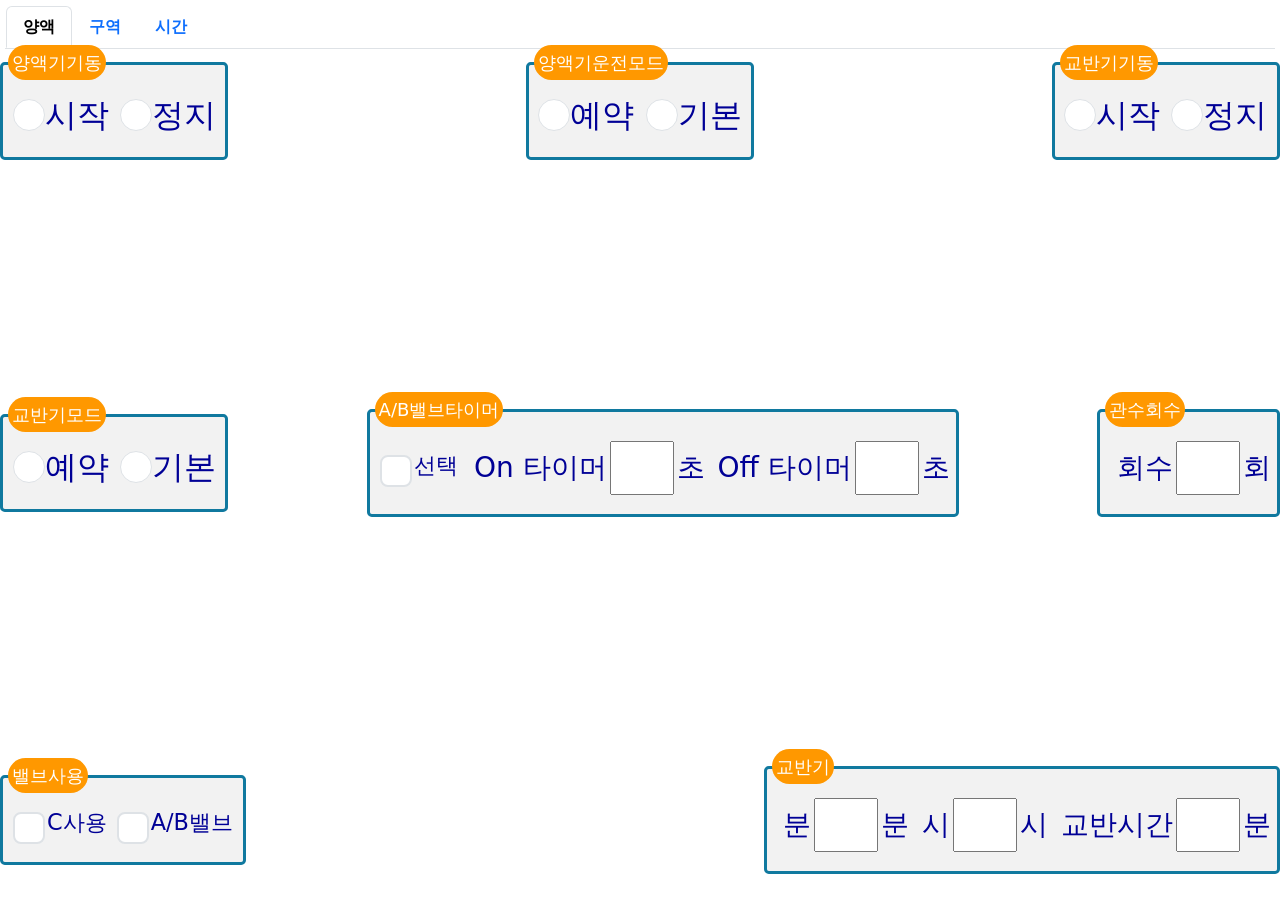
==== testmerge.html @ a83ac171 "Initial commit - SmartFarm UI project" ====
<!DOCTYPE html>
<html data-bs-theme="light" lang="ko" style="height:90vh;font-size:1rem;">

<head>
    <meta charset="utf-8">
    <meta name="viewport" content="width=device-width, initial-scale=1.0, shrink-to-fit=no">
    <title>PTY3 - Auto Generated</title>
    <link rel="stylesheet" href="assets/bootstrap/css/bootstrap.min.css">
    <link rel="stylesheet" href="assets/css/bss-overrides.css">
    <link rel="stylesheet" href="assets/css/MainPannel.css">
    <link rel="stylesheet" href="assets/css/styles.css">
    <link rel="stylesheet" href="assets/css/merged-layout.css">
</head>

<body class="w-100">
    <div style="width:100%;height:auto;">
        <div style="width:100%;height:auto;">
            <ul class="nav nav-tabs d-flex flex-row" role="tablist"
                style="margin:5px;padding:1px;width:auto;height:auto;">
        <li class="nav-item" role="presentation"><a class="nav-link active" role="tab" data-bs-toggle="tab" href="#tab-1" style="font-size:16px;font-weight:bold;">양액</a></li>
        <li class="nav-item" role="presentation"><a class="nav-link " role="tab" data-bs-toggle="tab" href="#tab-2" style="font-size:16px;font-weight:bold;">구역</a></li>
        <li class="nav-item" role="presentation"><a class="nav-link " role="tab" data-bs-toggle="tab" href="#tab-3" style="font-size:16px;font-weight:bold;">시간</a></li>
            </ul>
            <div class="tab-content" style="width:100%;height:auto;">
            <div class="tab-pane active" role="tabpanel" id="tab-1" style="width:100%;height:auto;">
                <div class="container d-flex flex-column justify-content-between flex-wrap" style="padding:0px;border-style:none;padding-top:0.5rem;margin:0.3rem;">
                <div class="d-flex flex-row justify-content-between align-items-center flex-wrap" style="width:100%;">
                    <div class="d-xxl-flex justify-content-between flex-wrap tagBoxDisplay" style="max-width:15rem;"><div class="form-check" style="color:rgb(0,0,150);font-size:2rem;position:relative;display:inline-flex;width:auto;"><input class="form-check-input" type="radio" id="DO0T" name="DO0G" value="start" onclick="DoActionClick(this)"><label class="form-check-label" for="DO0T">시작</label></div><div class="form-check" style="color:rgb(0,0,150);font-size:2rem;position:relative;display:inline-flex;margin-left:0.7rem;width:auto;"><input class="form-check-input" type="radio" id="DO0F" name="DO0G" value="stop" onclick="DoActionClick(this)"><label class="form-check-label" for="DO0F">정지</label></div><span class="ribbon">양액기기동</span></div>
                    <div class="d-xxl-flex justify-content-between flex-wrap tagBoxDisplay" style="max-width:15rem;"><div class="form-check" style="color:rgb(0,0,150);font-size:2rem;position:relative;display:inline-flex;width:auto;"><input class="form-check-input" type="radio" id="DO1T" name="DO1G" value="schedule" onclick="DoActionClick(this)"><label class="form-check-label" for="DO1T">예약</label></div><div class="form-check" style="color:rgb(0,0,150);font-size:2rem;position:relative;display:inline-flex;margin-left:0.7rem;width:auto;"><input class="form-check-input" type="radio" id="DO1F" name="DO1G" value="manual" onclick="DoActionClick(this)"><label class="form-check-label" for="DO1F">기본</label></div><span class="ribbon">양액기운전모드</span></div>
                    <div class="d-xxl-flex justify-content-between flex-wrap tagBoxDisplay" style="max-width:15rem;"><div class="form-check" style="color:rgb(0,0,150);font-size:2rem;position:relative;display:inline-flex;width:auto;"><input class="form-check-input" type="radio" id="DO16T" name="DO16G" value="start" onclick="DoActionClick(this)"><label class="form-check-label" for="DO16T">시작</label></div><div class="form-check" style="color:rgb(0,0,150);font-size:2rem;position:relative;display:inline-flex;margin-left:0.7rem;width:auto;"><input class="form-check-input" type="radio" id="DO16F" name="DO16G" value="stop" onclick="DoActionClick(this)"><label class="form-check-label" for="DO16F">정지</label></div><span class="ribbon">교반기기동</span></div>
                </div>
                <div class="d-flex flex-row justify-content-between align-items-center flex-wrap" style="width:100%;">
                    <div class="d-xxl-flex justify-content-between flex-wrap tagBoxDisplay" style="max-width:15rem;"><div class="form-check" style="color:rgb(0,0,150);font-size:2rem;position:relative;display:inline-flex;width:auto;"><input class="form-check-input" type="radio" id="DO17T" name="DO17G" value="schedule" onclick="DoActionClick(this)"><label class="form-check-label" for="DO17T">예약</label></div><div class="form-check" style="color:rgb(0,0,150);font-size:2rem;position:relative;display:inline-flex;margin-left:0.7rem;width:auto;"><input class="form-check-input" type="radio" id="DO17F" name="DO17G" value="manual" onclick="DoActionClick(this)"><label class="form-check-label" for="DO17F">기본</label></div><span class="ribbon">교반기모드</span></div>
                    <div class="d-flex align-items-center flex-wrap tagBoxDisplay" style="width:auto;padding-left:10px;padding-right:0px;"><div class="form-check" style="color:rgb(0,0,150);font-size:2rem;position:relative;display:inline-flex;width:auto;margin-right:0.5rem;"><input class="form-check-input" type="checkbox" id="P90B1" style="font-weight:bold;border-width:2px;border-style:solid;"><label class="form-check-label" for="P90B1" style="font-size:1.4rem;margin:2px;">선택</label></div><div class="d-inline-flex align-items-center" style="margin:0.2rem;"><small style="margin:0.2rem;">On 타이머</small><input type="number" inputmode="decimal" id="P0" style="width:4.5rem;"><small style="margin:3px;">초</small></div><div class="d-inline-flex align-items-center" style="margin:0.2rem;"><small style="margin:0.2rem;"> Off 타이머</small><input type="number" inputmode="decimal" id="P1" style="width:4.5rem;"><small style="margin:3px;">초</small></div><span class="ribbon">A/B밸브타이머</span></div>
                    <div class="d-flex align-items-center flex-wrap tagBoxDisplay" style="width:auto;padding-left:10px;padding-right:0px;"><div class="d-inline-flex align-items-center" style="margin:0.2rem;"><small style="margin:0.2rem;">회수</small><input type="number" inputmode="decimal" id="P56" style="width:4.5rem;"><small style="margin:3px;">회</small></div><span class="ribbon">관수회수</span></div>
                </div>
                <div class="d-flex flex-row justify-content-between align-items-center flex-wrap" style="width:100%;">
                    <div class="d-flex align-items-center flex-wrap tagBoxDisplay" style="width:auto;padding-left:10px;padding-right:0px;"><div class="form-check" style="color:rgb(0,0,150);font-size:2rem;position:relative;display:inline-flex;width:auto;margin-right:0.5rem;"><input class="form-check-input" type="checkbox" id="P91B1" style="font-weight:bold;border-width:2px;border-style:solid;"><label class="form-check-label" for="P91B1" style="font-size:1.4rem;margin:2px;">C사용</label></div><div class="form-check" style="color:rgb(0,0,150);font-size:2rem;position:relative;display:inline-flex;width:auto;margin-right:0.5rem;"><input class="form-check-input" type="checkbox" id="P113B4" style="font-weight:bold;border-width:2px;border-style:solid;"><label class="form-check-label" for="P113B4" style="font-size:1.4rem;margin:2px;">A/B밸브</label></div><span class="ribbon">밸브사용</span></div>
                    <div class="d-flex align-items-center flex-wrap tagBoxDisplay" style="width:auto;padding-left:10px;padding-right:0px;"><div class="d-inline-flex align-items-center" style="margin:0.2rem;"><small style="margin:0.2rem;">분</small><input type="number" inputmode="decimal" id="P37" style="width:4.5rem;"><small style="margin:3px;">분</small></div><div class="d-inline-flex align-items-center" style="margin:0.2rem;"><small style="margin:0.2rem;">시</small><input type="number" inputmode="decimal" id="P38" style="width:4.5rem;"><small style="margin:3px;">시</small></div><div class="d-inline-flex align-items-center" style="margin:0.2rem;"><small style="margin:0.2rem;">교반시간</small><input type="number" inputmode="decimal" id="P39" style="width:4.5rem;"><small style="margin:3px;">분</small></div><span class="ribbon">교반기</span></div>
                </div>
                </div>
            </div>
            <div class="tab-pane " role="tabpanel" id="tab-2" style="width:100%;height:auto;">
                <div class="container d-flex flex-column justify-content-between flex-wrap" style="padding:0px;border-style:none;padding-top:0.5rem;margin:0.3rem;">
                <div class="d-flex flex-row justify-content-between align-items-center flex-wrap" style="width:100%;">
                    <div class="d-flex align-items-center flex-wrap tagBoxDisplay" style="width:auto;padding-left:10px;padding-right:0px;"><div class="form-check" style="color:rgb(0,0,150);font-size:2rem;position:relative;display:inline-flex;width:auto;margin-right:0.5rem;"><input class="form-check-input" type="checkbox" id="P95B1" style="font-weight:bold;border-width:2px;border-style:solid;"><label class="form-check-label" for="P95B1" style="font-size:1.4rem;margin:2px;">선택</label></div><div class="d-inline-flex align-items-center" style="margin:0.2rem;"><small style="margin:0.2rem;">pH</small><input type="number" inputmode="decimal" id="P2" style="width:4.5rem;"></div><div class="d-inline-flex align-items-center" style="margin:0.2rem;"><small style="margin:0.2rem;">EC</small><input type="number" inputmode="decimal" id="P18" style="width:4.5rem;"><small style="margin:3px;">dS/m</small></div><div class="d-inline-flex align-items-center" style="margin:0.2rem;"><small style="margin:0.2rem;">공급시간</small><input type="number" inputmode="decimal" id="P40" style="width:4.5rem;"><small style="margin:3px;">초</small></div><span class="ribbon">1구역</span></div>
                    <div class="d-flex align-items-center flex-wrap tagBoxDisplay" style="width:auto;padding-left:10px;padding-right:0px;"><div class="form-check" style="color:rgb(0,0,150);font-size:2rem;position:relative;display:inline-flex;width:auto;margin-right:0.5rem;"><input class="form-check-input" type="checkbox" id="P95B2" style="font-weight:bold;border-width:2px;border-style:solid;"><label class="form-check-label" for="P95B2" style="font-size:1.4rem;margin:2px;">선택</label></div><div class="d-inline-flex align-items-center" style="margin:0.2rem;"><small style="margin:0.2rem;">pH</small><input type="number" inputmode="decimal" id="P3" style="width:4.5rem;"></div><div class="d-inline-flex align-items-center" style="margin:0.2rem;"><small style="margin:0.2rem;">EC</small><input type="number" inputmode="decimal" id="P19" style="width:4.5rem;"><small style="margin:3px;">dS/m</small></div><div class="d-inline-flex align-items-center" style="margin:0.2rem;"><small style="margin:0.2rem;">공급시간</small><input type="number" inputmode="decimal" id="P41" style="width:4.5rem;"><small style="margin:3px;">초</small></div><span class="ribbon">2구역</span></div>
                </div>
                <div class="d-flex flex-row justify-content-between align-items-center flex-wrap" style="width:100%;">
                    <div class="d-flex align-items-center flex-wrap tagBoxDisplay" style="width:auto;padding-left:10px;padding-right:0px;"><div class="form-check" style="color:rgb(0,0,150);font-size:2rem;position:relative;display:inline-flex;width:auto;margin-right:0.5rem;"><input class="form-check-input" type="checkbox" id="P95B3" style="font-weight:bold;border-width:2px;border-style:solid;"><label class="form-check-label" for="P95B3" style="font-size:1.4rem;margin:2px;">선택</label></div><div class="d-inline-flex align-items-center" style="margin:0.2rem;"><small style="margin:0.2rem;">pH</small><input type="number" inputmode="decimal" id="P4" style="width:4.5rem;"></div><div class="d-inline-flex align-items-center" style="margin:0.2rem;"><small style="margin:0.2rem;">EC</small><input type="number" inputmode="decimal" id="P20" style="width:4.5rem;"><small style="margin:3px;">dS/m</small></div><div class="d-inline-flex align-items-center" style="margin:0.2rem;"><small style="margin:0.2rem;">공급시간</small><input type="number" inputmode="decimal" id="P42" style="width:4.5rem;"><small style="margin:3px;">초</small></div><span class="ribbon">3구역</span></div>
                    <div class="d-flex align-items-center flex-wrap tagBoxDisplay" style="width:auto;padding-left:10px;padding-right:0px;"><div class="form-check" style="color:rgb(0,0,150);font-size:2rem;position:relative;display:inline-flex;width:auto;margin-right:0.5rem;"><input class="form-check-input" type="checkbox" id="P95B4" style="font-weight:bold;border-width:2px;border-style:solid;"><label class="form-check-label" for="P95B4" style="font-size:1.4rem;margin:2px;">선택</label></div><div class="d-inline-flex align-items-center" style="margin:0.2rem;"><small style="margin:0.2rem;">pH</small><input type="number" inputmode="decimal" id="P5" style="width:4.5rem;"></div><div class="d-inline-flex align-items-center" style="margin:0.2rem;"><small style="margin:0.2rem;">EC</small><input type="number" inputmode="decimal" id="P21" style="width:4.5rem;"><small style="margin:3px;">dS/m</small></div><div class="d-inline-flex align-items-center" style="margin:0.2rem;"><small style="margin:0.2rem;">공급시간</small><input type="number" inputmode="decimal" id="P43" style="width:4.5rem;"><small style="margin:3px;">초</small></div><span class="ribbon">4구역</span></div>
                </div>
                <div class="d-flex flex-row justify-content-between align-items-center flex-wrap" style="width:100%;">
                    <div class="d-flex align-items-center flex-wrap tagBoxDisplay" style="width:auto;padding-left:10px;padding-right:0px;"><div class="form-check" style="color:rgb(0,0,150);font-size:2rem;position:relative;display:inline-flex;width:auto;margin-right:0.5rem;"><input class="form-check-input" type="checkbox" id="P95B5" style="font-weight:bold;border-width:2px;border-style:solid;"><label class="form-check-label" for="P95B5" style="font-size:1.4rem;margin:2px;">선택</label></div><div class="d-inline-flex align-items-center" style="margin:0.2rem;"><small style="margin:0.2rem;">pH</small><input type="number" inputmode="decimal" id="P6" style="width:4.5rem;"></div><div class="d-inline-flex align-items-center" style="margin:0.2rem;"><small style="margin:0.2rem;">EC</small><input type="number" inputmode="decimal" id="P22" style="width:4.5rem;"><small style="margin:3px;">dS/m</small></div><div class="d-inline-flex align-items-center" style="margin:0.2rem;"><small style="margin:0.2rem;">공급시간</small><input type="number" inputmode="decimal" id="P44" style="width:4.5rem;"><small style="margin:3px;">초</small></div><span class="ribbon">5구역</span></div>
                </div>
                </div>
            </div>
            <div class="tab-pane " role="tabpanel" id="tab-3" style="width:100%;height:auto;">
                <div class="container d-flex flex-column justify-content-between flex-wrap" style="padding:0px;border-style:none;padding-top:0.5rem;margin:0.3rem;">
                <div class="d-flex flex-row justify-content-between align-items-center flex-wrap" style="width:100%;">
                    <div class="d-flex align-items-center flex-wrap tagBoxDisplay" style="width:auto;padding-left:10px;padding-right:0px;"><div class="form-check" style="color:rgb(0,0,150);font-size:2rem;position:relative;display:inline-flex;width:auto;margin-right:0.5rem;"><input class="form-check-input" type="checkbox" id="P96B1" style="font-weight:bold;border-width:2px;border-style:solid;"><label class="form-check-label" for="P96B1" style="font-size:1.4rem;margin:2px;">선택</label></div><div class="d-inline-flex align-items-center" style="margin:0.2rem;"><small style="margin:0.2rem;">분</small><input type="number" inputmode="decimal" id="P57" style="width:4.5rem;"><small style="margin:3px;">분</small></div><div class="d-inline-flex align-items-center" style="margin:0.2rem;"><small style="margin:0.2rem;">시</small><input type="number" inputmode="decimal" id="P58" style="width:4.5rem;"><small style="margin:3px;">시</small></div><span class="ribbon">시간대1</span></div>
                    <div class="d-flex align-items-center flex-wrap tagBoxDisplay" style="width:auto;padding-left:10px;padding-right:0px;"><div class="form-check" style="color:rgb(0,0,150);font-size:2rem;position:relative;display:inline-flex;width:auto;margin-right:0.5rem;"><input class="form-check-input" type="checkbox" id="P96B2" style="font-weight:bold;border-width:2px;border-style:solid;"><label class="form-check-label" for="P96B2" style="font-size:1.4rem;margin:2px;">선택</label></div><div class="d-inline-flex align-items-center" style="margin:0.2rem;"><small style="margin:0.2rem;">분</small><input type="number" inputmode="decimal" id="P59" style="width:4.5rem;"><small style="margin:3px;">분</small></div><div class="d-inline-flex align-items-center" style="margin:0.2rem;"><small style="margin:0.2rem;">시</small><input type="number" inputmode="decimal" id="P60" style="width:4.5rem;"><small style="margin:3px;">시</small></div><span class="ribbon">시간대2</span></div>
                    <div class="d-flex align-items-center flex-wrap tagBoxDisplay" style="width:auto;padding-left:10px;padding-right:0px;"><div class="form-check" style="color:rgb(0,0,150);font-size:2rem;position:relative;display:inline-flex;width:auto;margin-right:0.5rem;"><input class="form-check-input" type="checkbox" id="P96B3" style="font-weight:bold;border-width:2px;border-style:solid;"><label class="form-check-label" for="P96B3" style="font-size:1.4rem;margin:2px;">선택</label></div><div class="d-inline-flex align-items-center" style="margin:0.2rem;"><small style="margin:0.2rem;">분</small><input type="number" inputmode="decimal" id="P61" style="width:4.5rem;"><small style="margin:3px;">분</small></div><div class="d-inline-flex align-items-center" style="margin:0.2rem;"><small style="margin:0.2rem;">시</small><input type="number" inputmode="decimal" id="P62" style="width:4.5rem;"><small style="margin:3px;">시</small></div><span class="ribbon">시간대3</span></div>
                    <div class="d-flex align-items-center flex-wrap tagBoxDisplay" style="width:auto;padding-left:10px;padding-right:0px;"><div class="form-check" style="color:rgb(0,0,150);font-size:2rem;position:relative;display:inline-flex;width:auto;margin-right:0.5rem;"><input class="form-check-input" type="checkbox" id="P96B4" style="font-weight:bold;border-width:2px;border-style:solid;"><label class="form-check-label" for="P96B4" style="font-size:1.4rem;margin:2px;">선택</label></div><div class="d-inline-flex align-items-center" style="margin:0.2rem;"><small style="margin:0.2rem;">분</small><input type="number" inputmode="decimal" id="P63" style="width:4.5rem;"><small style="margin:3px;">분</small></div><div class="d-inline-flex align-items-center" style="margin:0.2rem;"><small style="margin:0.2rem;">시</small><input type="number" inputmode="decimal" id="P64" style="width:4.5rem;"><small style="margin:3px;">시</small></div><span class="ribbon">시간대4</span></div>
                </div>
                <div class="d-flex flex-row justify-content-between align-items-center flex-wrap" style="width:100%;">
                    <div class="d-flex align-items-center flex-wrap tagBoxDisplay" style="width:auto;padding-left:10px;padding-right:0px;"><div class="form-check" style="color:rgb(0,0,150);font-size:2rem;position:relative;display:inline-flex;width:auto;margin-right:0.5rem;"><input class="form-check-input" type="checkbox" id="P96B5" style="font-weight:bold;border-width:2px;border-style:solid;"><label class="form-check-label" for="P96B5" style="font-size:1.4rem;margin:2px;">선택</label></div><div class="d-inline-flex align-items-center" style="margin:0.2rem;"><small style="margin:0.2rem;">분</small><input type="number" inputmode="decimal" id="P65" style="width:4.5rem;"><small style="margin:3px;">분</small></div><div class="d-inline-flex align-items-center" style="margin:0.2rem;"><small style="margin:0.2rem;">시</small><input type="number" inputmode="decimal" id="P66" style="width:4.5rem;"><small style="margin:3px;">시</small></div><span class="ribbon">시간대5</span></div>
                    <div class="d-flex align-items-center flex-wrap tagBoxDisplay" style="width:auto;padding-left:10px;padding-right:0px;"><div class="form-check" style="color:rgb(0,0,150);font-size:2rem;position:relative;display:inline-flex;width:auto;margin-right:0.5rem;"><input class="form-check-input" type="checkbox" id="P96B6" style="font-weight:bold;border-width:2px;border-style:solid;"><label class="form-check-label" for="P96B6" style="font-size:1.4rem;margin:2px;">선택</label></div><div class="d-inline-flex align-items-center" style="margin:0.2rem;"><small style="margin:0.2rem;">분</small><input type="number" inputmode="decimal" id="P67" style="width:4.5rem;"><small style="margin:3px;">분</small></div><div class="d-inline-flex align-items-center" style="margin:0.2rem;"><small style="margin:0.2rem;">시</small><input type="number" inputmode="decimal" id="P68" style="width:4.5rem;"><small style="margin:3px;">시</small></div><span class="ribbon">시간대6</span></div>
                    <div class="d-flex align-items-center flex-wrap tagBoxDisplay" style="width:auto;padding-left:10px;padding-right:0px;"><div class="form-check" style="color:rgb(0,0,150);font-size:2rem;position:relative;display:inline-flex;width:auto;margin-right:0.5rem;"><input class="form-check-input" type="checkbox" id="P96B7" style="font-weight:bold;border-width:2px;border-style:solid;"><label class="form-check-label" for="P96B7" style="font-size:1.4rem;margin:2px;">선택</label></div><div class="d-inline-flex align-items-center" style="margin:0.2rem;"><small style="margin:0.2rem;">분</small><input type="number" inputmode="decimal" id="P69" style="width:4.5rem;"><small style="margin:3px;">분</small></div><div class="d-inline-flex align-items-center" style="margin:0.2rem;"><small style="margin:0.2rem;">시</small><input type="number" inputmode="decimal" id="P70" style="width:4.5rem;"><small style="margin:3px;">시</small></div><span class="ribbon">시간대7</span></div>
                    <div class="d-flex align-items-center flex-wrap tagBoxDisplay" style="width:auto;padding-left:10px;padding-right:0px;"><div class="form-check" style="color:rgb(0,0,150);font-size:2rem;position:relative;display:inline-flex;width:auto;margin-right:0.5rem;"><input class="form-check-input" type="checkbox" id="P96B8" style="font-weight:bold;border-width:2px;border-style:solid;"><label class="form-check-label" for="P96B8" style="font-size:1.4rem;margin:2px;">선택</label></div><div class="d-inline-flex align-items-center" style="margin:0.2rem;"><small style="margin:0.2rem;">분</small><input type="number" inputmode="decimal" id="P71" style="width:4.5rem;"><small style="margin:3px;">분</small></div><div class="d-inline-flex align-items-center" style="margin:0.2rem;"><small style="margin:0.2rem;">시</small><input type="number" inputmode="decimal" id="P72" style="width:4.5rem;"><small style="margin:3px;">시</small></div><span class="ribbon">시간대8</span></div>
                </div>
                <div class="d-flex flex-row justify-content-between align-items-center flex-wrap" style="width:100%;">
                    <div class="d-flex align-items-center flex-wrap tagBoxDisplay" style="width:auto;padding-left:10px;padding-right:0px;"><div class="form-check" style="color:rgb(0,0,150);font-size:2rem;position:relative;display:inline-flex;width:auto;margin-right:0.5rem;"><input class="form-check-input" type="checkbox" id="P96B9" style="font-weight:bold;border-width:2px;border-style:solid;"><label class="form-check-label" for="P96B9" style="font-size:1.4rem;margin:2px;">선택</label></div><div class="d-inline-flex align-items-center" style="margin:0.2rem;"><small style="margin:0.2rem;">분</small><input type="number" inputmode="decimal" id="P73" style="width:4.5rem;"><small style="margin:3px;">분</small></div><div class="d-inline-flex align-items-center" style="margin:0.2rem;"><small style="margin:0.2rem;">시</small><input type="number" inputmode="decimal" id="P74" style="width:4.5rem;"><small style="margin:3px;">시</small></div><span class="ribbon">시간대9</span></div>
                    <div class="d-flex align-items-center flex-wrap tagBoxDisplay" style="width:auto;padding-left:10px;padding-right:0px;"><div class="form-check" style="color:rgb(0,0,150);font-size:2rem;position:relative;display:inline-flex;width:auto;margin-right:0.5rem;"><input class="form-check-input" type="checkbox" id="P96B10" style="font-weight:bold;border-width:2px;border-style:solid;"><label class="form-check-label" for="P96B10" style="font-size:1.4rem;margin:2px;">선택</label></div><div class="d-inline-flex align-items-center" style="margin:0.2rem;"><small style="margin:0.2rem;">분</small><input type="number" inputmode="decimal" id="P75" style="width:4.5rem;"><small style="margin:3px;">분</small></div><div class="d-inline-flex align-items-center" style="margin:0.2rem;"><small style="margin:0.2rem;">시</small><input type="number" inputmode="decimal" id="P76" style="width:4.5rem;"><small style="margin:3px;">시</small></div><span class="ribbon">시간대10</span></div>
                    <div class="d-flex align-items-center flex-wrap tagBoxDisplay" style="width:auto;padding-left:10px;padding-right:0px;"><div class="form-check" style="color:rgb(0,0,150);font-size:2rem;position:relative;display:inline-flex;width:auto;margin-right:0.5rem;"><input class="form-check-input" type="checkbox" id="P96B11" style="font-weight:bold;border-width:2px;border-style:solid;"><label class="form-check-label" for="P96B11" style="font-size:1.4rem;margin:2px;">선택</label></div><div class="d-inline-flex align-items-center" style="margin:0.2rem;"><small style="margin:0.2rem;">분</small><input type="number" inputmode="decimal" id="P77" style="width:4.5rem;"><small style="margin:3px;">분</small></div><div class="d-inline-flex align-items-center" style="margin:0.2rem;"><small style="margin:0.2rem;">시</small><input type="number" inputmode="decimal" id="P78" style="width:4.5rem;"><small style="margin:3px;">시</small></div><span class="ribbon">시간대11</span></div>
                    <div class="d-flex align-items-center flex-wrap tagBoxDisplay" style="width:auto;padding-left:10px;padding-right:0px;"><div class="form-check" style="color:rgb(0,0,150);font-size:2rem;position:relative;display:inline-flex;width:auto;margin-right:0.5rem;"><input class="form-check-input" type="checkbox" id="P96B12" style="font-weight:bold;border-width:2px;border-style:solid;"><label class="form-check-label" for="P96B12" style="font-size:1.4rem;margin:2px;">선택</label></div><div class="d-inline-flex align-items-center" style="margin:0.2rem;"><small style="margin:0.2rem;">분</small><input type="number" inputmode="decimal" id="P79" style="width:4.5rem;"><small style="margin:3px;">분</small></div><div class="d-inline-flex align-items-center" style="margin:0.2rem;"><small style="margin:0.2rem;">시</small><input type="number" inputmode="decimal" id="P80" style="width:4.5rem;"><small style="margin:3px;">시</small></div><span class="ribbon">시간대12</span></div>
                </div>
                </div>
            </div>
            </div>
        </div>
    </div>

    <script src="assets/bootstrap/js/bootstrap.min.js"></script>
    <script src="assets/js/jquery-3.7.1.min.js"></script>
    <script src="js/merged-websocket.js"></script>
</body>
</html>
---- assets/css/bss-overrides.css ----
:root, [data-bs-theme=light] {
  --bs-secondary: #4d81b0;
  --bs-secondary-rgb: 77,129,176;
  --bs-secondary-text-emphasis: #1F3446;
  --bs-secondary-bg-subtle: #DBE6EF;
  --bs-secondary-border-subtle: #B8CDDF;
}

.btn-secondary {
  --bs-btn-color: #000000;
  --bs-btn-bg: #4d81b0;
  --bs-btn-border-color: #4d81b0;
  --bs-btn-hover-color: #000000;
  --bs-btn-hover-bg: #6894BC;
  --bs-btn-hover-border-color: #5F8EB8;
  --bs-btn-focus-shadow-rgb: 12,19,26;
  --bs-btn-active-color: #000000;
  --bs-btn-active-bg: #719AC0;
  --bs-btn-active-border-color: #5F8EB8;
  --bs-btn-disabled-color: #000000;
  --bs-btn-disabled-bg: #4d81b0;
  --bs-btn-disabled-border-color: #4d81b0;
}

.btn-outline-secondary {
  --bs-btn-color: #4d81b0;
  --bs-btn-border-color: #4d81b0;
  --bs-btn-focus-shadow-rgb: 77,129,176;
  --bs-btn-hover-color: #000000;
  --bs-btn-hover-bg: #4d81b0;
  --bs-btn-hover-border-color: #4d81b0;
  --bs-btn-active-color: #000000;
  --bs-btn-active-bg: #4d81b0;
  --bs-btn-active-border-color: #4d81b0;
  --bs-btn-disabled-color: #4d81b0;
  --bs-btn-disabled-bg: transparent;
  --bs-btn-disabled-border-color: #4d81b0;
}
---- assets/css/MainPannel.css ----
.ribbon {
  width: auto;
  font-size: 1.2rem;
  padding: 0.1em;
  position: absolute;
  left: 0.3rem;
  top: -1rem;
  text-align: center;
  border-radius: 1.7rem;
  /*transform: rotate(20deg);*/
  background-color: #ff9800;
  color: white;
  display: inline-flex;
  white-space: nowrap;
  align-content: center;
  flex-wrap: nowrap;
  justify-content: space-between;
  align-items: center;
  flex-direction: row;
}

.tagBoxDisplay {
  width: auto;
  height: auto;
  border: 0.2rem solid #10799f;
  border-radius: 0.3rem;
  padding-left: 0.3em;
  padding-bottom: 0.5em;
  padding-top: 0.8em;
  padding-right: 0.3em;
  font-size: 2rem;
  cursor: pointer;
  background-color: #f2f2f2;
  color: #000096;
  position: relative;
  box-sizing: border-box;
}

.ribbonL {
  width: 150px;
  font-size: 18px;
  padding: 4px;
  position: absolute;
  left: 5px;
  top: -15px;
  text-align: center;
  border-radius: 25px;
  /*transform: rotate(20deg);*/
  background-color: #ff9800;
  color: white;
}
---- assets/css/styles.css ----
.displayBoundary {
  border: 2px solid #10799f;
  border-radius: 5px;
  font-size: 30px;
  cursor: pointer;
  background-color: #f2f2f2;
  color: #000096;
  position: relative;
}

.ribbon {
  /*width: 100px;*/
  font-size: 18px;
  padding: 4px;
  position: absolute;
  left: 5px;
  top: -20px;
  text-align: center;
  border-radius: 25px;
  /*transform: rotate(20deg);*/
  background-color: #ff9800;
  color: white;
}
---- assets/css/merged-layout.css ----
/* ── 세로 스크롤만, 가로 스크롤 없음 ─────────────── */
html,
body {
    height: auto !important;
    overflow-x: hidden;
    overflow-y: auto;
}

/* body.h-100 → Bootstrap !important 우선순위 대응 */
body.h-100 {
    height: auto !important;
}

/* ── 래퍼 고정 높이 해제 ────────────────────────── */
body>div,
body>div>div {
    height: auto !important;
}

/* ── 탭 콘텐츠/패널 크기 자동화 ─────────────────── */
.tab-content,
.tab-pane {
    width: 100% !important;
    height: auto !important;
    min-height: 0 !important;
}

/* ── 컨테이너: 마진 overflow 방지 + 최대 폭 제한 ── */
.tab-pane>.container {
    margin-left: 0 !important;
    margin-right: 0 !important;
    max-width: 100% !important;
    box-sizing: border-box;
    padding-left: 1rem;
    padding-right: 1rem;
    padding-bottom: 1.5rem;
}

/* ── d-xxl-flex → 모든 화면에서 flex 유지 ────────── */
.d-xxl-flex {
    display: flex !important;
}

/* ── 탭 네비게이션: 한 줄 유지 + 좌우 스크롤 표시 ─ */
.nav-tabs {
    flex-wrap: nowrap !important;
    overflow-x: auto;
    overflow-y: hidden;
    scrollbar-width: thin;
}

/* 탭 이름 잘림 방지 */
.nav-tabs .nav-link {
    white-space: nowrap;
}

/* ── number input 폭: 2자리 원칙, CO2 예외 ──────────────── */
.tab-pane input[type="number"] {
    width: 4rem !important;
}

/* CO2 설정치: 4자리 */
#P244 {
    width: 6rem !important;
}

/* CO2 편차: 3자리 */
#P245 {
    width: 5rem !important;
}

/* CO2 설정치2: 4자리 */
#P246 {
    width: 6rem !important;
}

/* CO2 편차2: 3자리 */
#P247 {
    width: 5rem !important;
}

/* EC/pH: 소수 1자리 (9.9 형식) */
.tab-pane input[type="number"][step="0.1"] {
    width: 5rem !important;
}

/* ── 전체 탭(PC/패드): 화면 거의 전체 높이 사용 → justify-content-between 작동 ── */
@media (min-width: 769px) {
    .tab-pane>.container.d-flex {
        min-height: calc(100vh - 80px);
    }
}

/* ── 구역 탭 EC/pH 행: PC/pad에서 전체 폭 사용 → space-between 작동 ── */
@media (min-width: 769px) {
    .tagBoxDisplay.flex-column > .d-inline-flex.flex-row {
        width: 100%;
    }
}

/* ── 769px~991px: row 간격 보강 ────────────────────── */
@media (min-width: 769px) and (max-width: 991.98px) {
    .tab-pane>.container.d-flex {
        row-gap: 2.5rem !important;
    }

    .tab-pane .d-flex.flex-row {
        row-gap: 2rem;
    }
}

/* ── lg 이상(≥992px): row 간격 + 좌우 여백 ────────── */
@media (min-width: 992px) {
    .tab-pane>.container {
        padding-left: 2rem;
        padding-right: 2rem;
    }

    .tab-pane>.container.d-flex {
        row-gap: 1.5rem !important;
    }

    .tab-pane .d-flex.flex-row {
        row-gap: 1.2rem;
    }
}

/* ── xl 이상(≥1200px): row 간격 + 좌우 여백 더 넓게 ─ */
@media (min-width: 1200px) {
    .tab-pane>.container {
        padding-left: 3rem;
        padding-right: 3rem;
    }

    .tab-pane>.container.d-flex {
        row-gap: 2rem !important;
    }

    .tab-pane .d-flex.flex-row {
        row-gap: 1.5rem;
    }
}

/* ── xxl 이상(≥1400px): row 간격 + 좌우 여백 최대 ──── */
@media (min-width: 1400px) {
    .tab-pane>.container {
        padding-left: 4rem;
        padding-right: 4rem;
    }

    .tab-pane>.container.d-flex {
        row-gap: 2.5rem !important;
    }

    .tab-pane .d-flex.flex-row {
        row-gap: 2rem;
    }
}

/* ── 좁은 화면 반응형 재배치 ─────────────────────── */
@media (max-width: 768px) {

    /* number input 폰트 확대 + 스피너 제거 (Chrome ▲▼ 화살표가 폭 차지) */
    .tab-pane input[type="number"] {
        font-size: 1.5rem !important;
        -moz-appearance: textfield !important;
    }

    .tab-pane input[type="number"]::-webkit-outer-spin-button,
    .tab-pane input[type="number"]::-webkit-inner-spin-button {
        -webkit-appearance: none !important;
        margin: 0 !important;
    }

    /* ① 섹션 컨테이너(컬럼 flex): 섹션 간 충분한 세로 간격   */
    .tab-pane>.container.d-flex {
        row-gap: 2.5rem !important;
    }

    /* ② 섹션 컨테이너 직접 자식: 기존 상하 margin 초기화     */
    .tab-pane>.container>* {
        margin-top: 0 !important;
        margin-bottom: 0 !important;
    }

    /* ③④ 모든 flex-row: 카드 배치·카드 내부 컨텐츠 모두
           justify-content: space-between 으로 통일           */
    .tab-pane .d-flex.flex-row {
        flex-wrap: wrap !important;
        justify-content: space-between !important;
        row-gap: 2rem;
        column-gap: 1rem;
    }

    /* ⑤ flex-row 직접 자식: 기존 상하 margin 초기화          */
    .tab-pane .d-flex.flex-row>* {
        margin-top: 0 !important;
        margin-bottom: 0 !important;
    }

    /* ⑥ d-inline-flex: 줄바꿈 허용 (입력값 그룹)             */
    .tab-pane .d-inline-flex {
        flex-wrap: wrap !important;
        row-gap: 0.3rem;
        column-gap: 0.5rem;
    }

    /* ⑦ tagBoxDisplay: 폭 제한 + 상하 패딩 충분히            */
    .tagBoxDisplay {
        max-width: 100%;
        box-sizing: border-box;
        padding-top: 1.5rem !important;
        padding-bottom: 1rem !important;
    }
}

/* ── iPad mini 이하(≤768px): row당 카드 1개 ─────── */
@media (max-width: 768px) {

    /* 카드 1개씩 (카드행 직계 자식 전체 폭) */
    .tab-pane .d-flex.flex-row>* {
        flex: 0 0 100% !important;
        max-width: 100% !important;
        width: 100% !important;
    }

    /* ribbon: position:absolute 이므로 width auto 강제 유지
       specificity (0,4,0) > .tab-pane .d-flex.flex-row > * (0,3,0) */
    .tab-pane .d-flex.flex-row>.ribbon {
        width: auto !important;
        max-width: none !important;
    }

    /* 카드 내부 flex-row 자식: 자연폭 유지 (선택+시간 등 한 줄 유지) */
    .tagBoxDisplay .d-flex.flex-row>* {
        flex: 0 0 auto !important;
        width: auto !important;
        max-width: none !important;
    }

    /* 카드: 폭 100% + 왼쪽 정렬 (flex-direction은 HTML 클래스 유지) */
    .tagBoxDisplay {
        max-width: 100% !important;
        width: 100% !important;
        flex-wrap: wrap !important;
        align-items: flex-start !important;
    }

    /* 카드 내부 행 간격 */
    .tagBoxDisplay>*+* {
        margin-top: 0.8rem;
    }

    /* ② 체크박스: 왼쪽 정렬 강화 */
    .tagBoxDisplay:has(input[type="checkbox"]) {
        align-items: flex-start !important;
    }

    .tagBoxDisplay:has(input[type="checkbox"])>* {
        align-self: flex-start !important;
    }

    /* form-check 자체: 자연폭 + 왼쪽 정렬
       (인라인 justify-content: space-evenly 무력화) */
    .tagBoxDisplay .form-check:has(input[type="checkbox"]) {
        justify-content: flex-start !important;
        text-align: left !important;
        width: auto !important;
        max-width: none !important;
        flex: 0 0 auto !important;
    }

    /* form-check 직접 부모 div의 가운데 정렬 무력화
       (justify-content-center, text-center 대응) */
    .tagBoxDisplay div:has(> .form-check input[type="checkbox"]) {
        justify-content: flex-start !important;
        text-align: left !important;
    }

    /* 구동기 유동팬/CO2: gap-2 내 각 아이템 독립 1줄 (선택·편차 각각 줄바꿈) */
    .tagBoxDisplay .d-inline-flex.gap-2 > .d-inline-flex {
        flex: 0 0 100% !important;
    }

    .tagBoxDisplay .d-inline-flex.gap-2 > .d-inline-flex:has(> .form-check) {
        flex-wrap: wrap !important;
    }

    .tagBoxDisplay .d-inline-flex.gap-2 > .d-inline-flex > .form-check {
        flex: 0 0 100% !important;
        margin-bottom: 0.2rem;
    }

    /* 구동기 탭: 선택 체크박스 독립 1줄 (time-range 형제 컨테이너 기준) */
    .tagBoxDisplay .d-flex.flex-row:has(> .time-range) {
        flex-wrap: wrap !important;
    }

    .tagBoxDisplay .d-flex.flex-row:has(> .time-range) > .form-check {
        flex: 0 0 100% !important;
        margin-bottom: 0.3rem;
    }

    /* 구역 탭 등 flex-column tagBoxDisplay: 상하 패딩·간격 축소 */
    .tagBoxDisplay.flex-column {
        padding-top: 0.8rem !important;
        padding-bottom: 0.4rem !important;
    }

    .tagBoxDisplay.flex-column > .d-inline-flex {
        margin-bottom: 0.3rem !important;
    }

    /* 구역 탭: 직계 flex-row 행 → 부모 폭 100% 사용 (EC/pH 삐져나감 방지) */
    .tagBoxDisplay.flex-column > .d-inline-flex.flex-row {
        width: 100% !important;
    }

    /* 구역 탭: 선택 체크박스 독립 1줄 (선택↓ 1회공급/분/초) */
    .tagBoxDisplay.flex-column > .d-inline-flex:has(.form-check) {
        flex-direction: column !important;
        align-items: flex-start !important;
        justify-content: flex-start !important;
    }

    /* 구역 탭 등 flex-column tagBoxDisplay 내부: 분/초 그룹 줄바꿈 없음 */
    .tagBoxDisplay.flex-column .d-inline-flex {
        flex-wrap: nowrap !important;
    }

    /* ① 라디오 버튼: 1줄 고정 (줄바꿈 없음) */
    .tagBoxDisplay:has(input[type="radio"]) {
        display: flex !important;
        flex-direction: row !important;
        flex-wrap: nowrap !important;
        align-items: center !important;
    }

    .tagBoxDisplay:has(input[type="radio"])>.form-check {
        flex: 0 0 auto !important;
        width: auto !important;
        max-width: none !important;
        margin-top: 0 !important;
    }
}

/* ── 아이폰 미니 이하(≤375px): tagBoxDisplay 배치 조정 ─── */
@media (max-width: 375px) {

    /* ① checkbox 포함 → 한 줄 전체(100%) */
    .tab-pane .d-flex.flex-row>.tagBoxDisplay:has(input[type="checkbox"]) {
        flex: 0 0 100% !important;
        max-width: 100% !important;
        width: 100% !important;
    }

    /* ② 시~ 시간범위 쌍 → 한 줄에 2개 유지 (nowrap) */
    .time-range {
        flex-wrap: nowrap !important;
    }

    /* ③ number 입력 폭 축소 (≤375px 좁은 화면) */
    .tab-pane input[type="number"] {
        width: 3.5rem !important;
    }

    #P244 {
        width: 5rem !important;
    }

    #P245 {
        width: 4.2rem !important;
    }

    #P246 {
        width: 5rem !important;
    }

    #P247 {
        width: 4.2rem !important;
    }

    /* EC/pH: 소수 1자리 (≤375px) */
    .tab-pane input[type="number"][step="0.1"] {
        width: 4.2rem !important;
    }
}
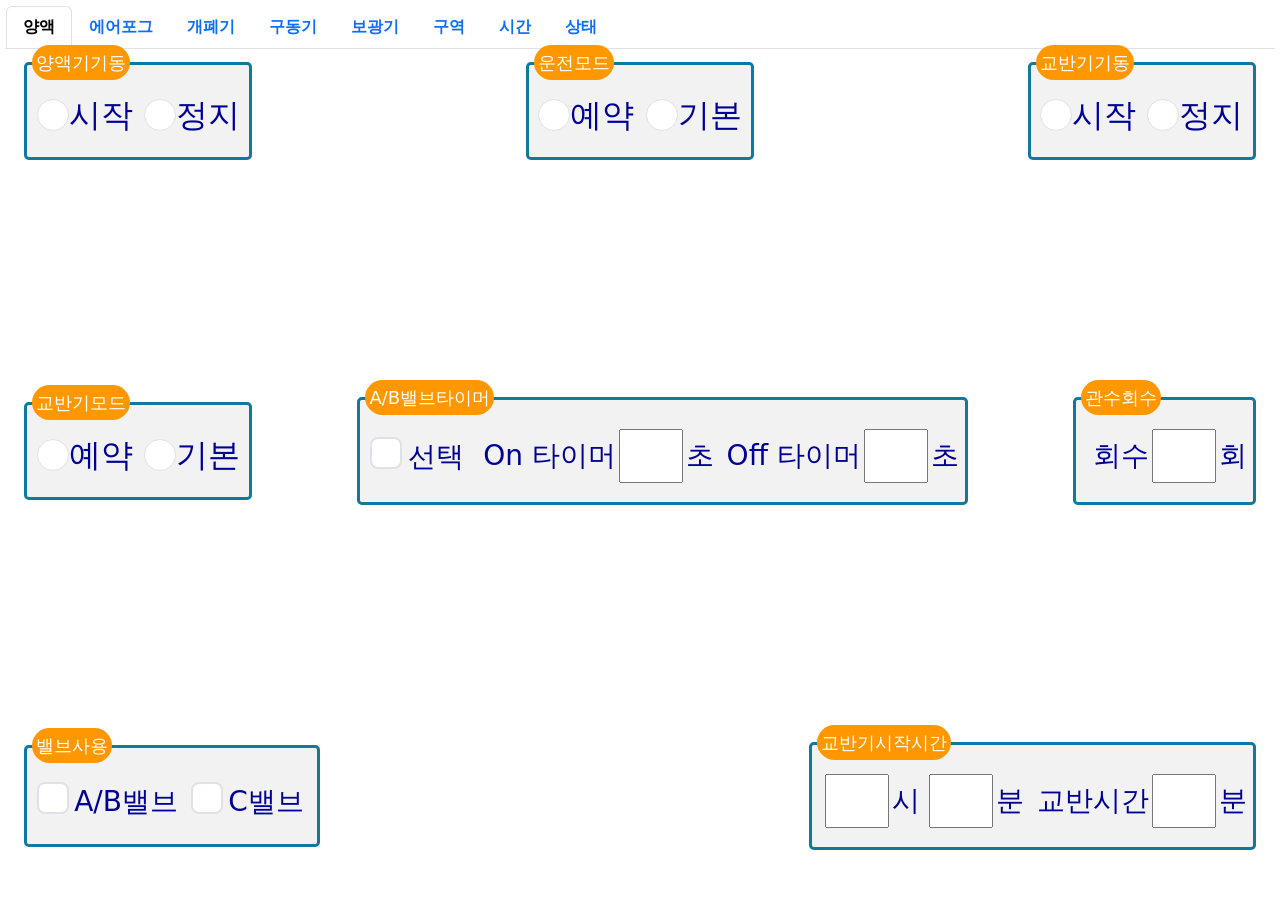
==== commit a15bad6d: "Add DOW 3-radio support in gen_html.py and update data files - gen_html.py: DOW UnitName → 3 radio b" ====
--- a/testmerge.html
+++ b/testmerge.html
@@ -18,62 +18,179 @@
             <ul class="nav nav-tabs d-flex flex-row" role="tablist"
                 style="margin:5px;padding:1px;width:auto;height:auto;">
         <li class="nav-item" role="presentation"><a class="nav-link active" role="tab" data-bs-toggle="tab" href="#tab-1" style="font-size:16px;font-weight:bold;">양액</a></li>
-        <li class="nav-item" role="presentation"><a class="nav-link " role="tab" data-bs-toggle="tab" href="#tab-2" style="font-size:16px;font-weight:bold;">구역</a></li>
-        <li class="nav-item" role="presentation"><a class="nav-link " role="tab" data-bs-toggle="tab" href="#tab-3" style="font-size:16px;font-weight:bold;">시간</a></li>
+        <li class="nav-item" role="presentation"><a class="nav-link " role="tab" data-bs-toggle="tab" href="#tab-2" style="font-size:16px;font-weight:bold;">에어포그</a></li>
+        <li class="nav-item" role="presentation"><a class="nav-link " role="tab" data-bs-toggle="tab" href="#tab-3" style="font-size:16px;font-weight:bold;">개폐기</a></li>
+        <li class="nav-item" role="presentation"><a class="nav-link " role="tab" data-bs-toggle="tab" href="#tab-4" style="font-size:16px;font-weight:bold;">구동기</a></li>
+        <li class="nav-item" role="presentation"><a class="nav-link " role="tab" data-bs-toggle="tab" href="#tab-5" style="font-size:16px;font-weight:bold;">보광기</a></li>
+        <li class="nav-item" role="presentation"><a class="nav-link " role="tab" data-bs-toggle="tab" href="#tab-6" style="font-size:16px;font-weight:bold;">구역</a></li>
+        <li class="nav-item" role="presentation"><a class="nav-link " role="tab" data-bs-toggle="tab" href="#tab-7" style="font-size:16px;font-weight:bold;">시간</a></li>
+        <li class="nav-item" role="presentation"><a class="nav-link " role="tab" data-bs-toggle="tab" href="#tab-8" style="font-size:16px;font-weight:bold;">상태</a></li>
             </ul>
             <div class="tab-content" style="width:100%;height:auto;">
             <div class="tab-pane active" role="tabpanel" id="tab-1" style="width:100%;height:auto;">
-                <div class="container d-flex flex-column justify-content-between flex-wrap" style="padding:0px;border-style:none;padding-top:0.5rem;margin:0.3rem;">
+                <div class="container d-flex flex-column justify-content-between flex-wrap" style="padding-left:1.5rem;padding-right:1.5rem;border-style:none;padding-top:0.5rem;margin:0.3rem auto;">
                 <div class="d-flex flex-row justify-content-between align-items-center flex-wrap" style="width:100%;">
                     <div class="d-xxl-flex justify-content-between flex-wrap tagBoxDisplay" style="max-width:15rem;"><div class="form-check" style="color:rgb(0,0,150);font-size:2rem;position:relative;display:inline-flex;width:auto;"><input class="form-check-input" type="radio" id="DO0T" name="DO0G" value="start" onclick="DoActionClick(this)"><label class="form-check-label" for="DO0T">시작</label></div><div class="form-check" style="color:rgb(0,0,150);font-size:2rem;position:relative;display:inline-flex;margin-left:0.7rem;width:auto;"><input class="form-check-input" type="radio" id="DO0F" name="DO0G" value="stop" onclick="DoActionClick(this)"><label class="form-check-label" for="DO0F">정지</label></div><span class="ribbon">양액기기동</span></div>
-                    <div class="d-xxl-flex justify-content-between flex-wrap tagBoxDisplay" style="max-width:15rem;"><div class="form-check" style="color:rgb(0,0,150);font-size:2rem;position:relative;display:inline-flex;width:auto;"><input class="form-check-input" type="radio" id="DO1T" name="DO1G" value="schedule" onclick="DoActionClick(this)"><label class="form-check-label" for="DO1T">예약</label></div><div class="form-check" style="color:rgb(0,0,150);font-size:2rem;position:relative;display:inline-flex;margin-left:0.7rem;width:auto;"><input class="form-check-input" type="radio" id="DO1F" name="DO1G" value="manual" onclick="DoActionClick(this)"><label class="form-check-label" for="DO1F">기본</label></div><span class="ribbon">양액기운전모드</span></div>
+                    <div class="d-xxl-flex justify-content-between flex-wrap tagBoxDisplay" style="max-width:15rem;"><div class="form-check" style="color:rgb(0,0,150);font-size:2rem;position:relative;display:inline-flex;width:auto;"><input class="form-check-input" type="radio" id="DO1" name="DO1G" value="schedule" onclick="DoActionClick(this)"><label class="form-check-label" for="DO1">예약</label></div><div class="form-check" style="color:rgb(0,0,150);font-size:2rem;position:relative;display:inline-flex;margin-left:0.7rem;width:auto;"><input class="form-check-input" type="radio" id="DO2" name="DO1G" value="manual" onclick="DoActionClick(this)"><label class="form-check-label" for="DO2">기본</label></div><span class="ribbon">운전모드</span></div>
                     <div class="d-xxl-flex justify-content-between flex-wrap tagBoxDisplay" style="max-width:15rem;"><div class="form-check" style="color:rgb(0,0,150);font-size:2rem;position:relative;display:inline-flex;width:auto;"><input class="form-check-input" type="radio" id="DO16T" name="DO16G" value="start" onclick="DoActionClick(this)"><label class="form-check-label" for="DO16T">시작</label></div><div class="form-check" style="color:rgb(0,0,150);font-size:2rem;position:relative;display:inline-flex;margin-left:0.7rem;width:auto;"><input class="form-check-input" type="radio" id="DO16F" name="DO16G" value="stop" onclick="DoActionClick(this)"><label class="form-check-label" for="DO16F">정지</label></div><span class="ribbon">교반기기동</span></div>
                 </div>
                 <div class="d-flex flex-row justify-content-between align-items-center flex-wrap" style="width:100%;">
-                    <div class="d-xxl-flex justify-content-between flex-wrap tagBoxDisplay" style="max-width:15rem;"><div class="form-check" style="color:rgb(0,0,150);font-size:2rem;position:relative;display:inline-flex;width:auto;"><input class="form-check-input" type="radio" id="DO17T" name="DO17G" value="schedule" onclick="DoActionClick(this)"><label class="form-check-label" for="DO17T">예약</label></div><div class="form-check" style="color:rgb(0,0,150);font-size:2rem;position:relative;display:inline-flex;margin-left:0.7rem;width:auto;"><input class="form-check-input" type="radio" id="DO17F" name="DO17G" value="manual" onclick="DoActionClick(this)"><label class="form-check-label" for="DO17F">기본</label></div><span class="ribbon">교반기모드</span></div>
-                    <div class="d-flex align-items-center flex-wrap tagBoxDisplay" style="width:auto;padding-left:10px;padding-right:0px;"><div class="form-check" style="color:rgb(0,0,150);font-size:2rem;position:relative;display:inline-flex;width:auto;margin-right:0.5rem;"><input class="form-check-input" type="checkbox" id="P90B1" style="font-weight:bold;border-width:2px;border-style:solid;"><label class="form-check-label" for="P90B1" style="font-size:1.4rem;margin:2px;">선택</label></div><div class="d-inline-flex align-items-center" style="margin:0.2rem;"><small style="margin:0.2rem;">On 타이머</small><input type="number" inputmode="decimal" id="P0" style="width:4.5rem;"><small style="margin:3px;">초</small></div><div class="d-inline-flex align-items-center" style="margin:0.2rem;"><small style="margin:0.2rem;"> Off 타이머</small><input type="number" inputmode="decimal" id="P1" style="width:4.5rem;"><small style="margin:3px;">초</small></div><span class="ribbon">A/B밸브타이머</span></div>
+                    <div class="d-xxl-flex justify-content-between flex-wrap tagBoxDisplay" style="max-width:15rem;"><div class="form-check" style="color:rgb(0,0,150);font-size:2rem;position:relative;display:inline-flex;width:auto;"><input class="form-check-input" type="radio" id="DO17" name="DO17G" value="schedule" onclick="DoActionClick(this)"><label class="form-check-label" for="DO17">예약</label></div><div class="form-check" style="color:rgb(0,0,150);font-size:2rem;position:relative;display:inline-flex;margin-left:0.7rem;width:auto;"><input class="form-check-input" type="radio" id="DO18" name="DO17G" value="manual" onclick="DoActionClick(this)"><label class="form-check-label" for="DO18">기본</label></div><span class="ribbon">교반기모드</span></div>
+                    <div class="d-flex align-items-center flex-wrap tagBoxDisplay" style="width:auto;padding-left:10px;padding-right:0px;"><div class="form-check" style="color:rgb(0,0,150);font-size:2rem;position:relative;display:inline-flex;width:auto;margin-right:0.5rem;"><input class="form-check-input" type="checkbox" id="P90B1" style="font-weight:bold;border-width:2px;border-style:solid;"><label class="form-check-label" for="P90B1" style="margin:2px;"><small style="margin:0.2rem;">선택</small></label></div><div class="d-inline-flex align-items-center" style="margin:0.2rem;"><small style="margin:0.2rem;">On 타이머</small><input type="number" inputmode="decimal" id="P0" style="width:4.5rem;"><small style="margin:3px;">초</small></div><div class="d-inline-flex align-items-center" style="margin:0.2rem;"><small style="margin:0.2rem;"> Off 타이머</small><input type="number" inputmode="decimal" id="P1" style="width:4.5rem;"><small style="margin:3px;">초</small></div><span class="ribbon">A/B밸브타이머</span></div>
                     <div class="d-flex align-items-center flex-wrap tagBoxDisplay" style="width:auto;padding-left:10px;padding-right:0px;"><div class="d-inline-flex align-items-center" style="margin:0.2rem;"><small style="margin:0.2rem;">회수</small><input type="number" inputmode="decimal" id="P56" style="width:4.5rem;"><small style="margin:3px;">회</small></div><span class="ribbon">관수회수</span></div>
                 </div>
                 <div class="d-flex flex-row justify-content-between align-items-center flex-wrap" style="width:100%;">
-                    <div class="d-flex align-items-center flex-wrap tagBoxDisplay" style="width:auto;padding-left:10px;padding-right:0px;"><div class="form-check" style="color:rgb(0,0,150);font-size:2rem;position:relative;display:inline-flex;width:auto;margin-right:0.5rem;"><input class="form-check-input" type="checkbox" id="P91B1" style="font-weight:bold;border-width:2px;border-style:solid;"><label class="form-check-label" for="P91B1" style="font-size:1.4rem;margin:2px;">C사용</label></div><div class="form-check" style="color:rgb(0,0,150);font-size:2rem;position:relative;display:inline-flex;width:auto;margin-right:0.5rem;"><input class="form-check-input" type="checkbox" id="P113B4" style="font-weight:bold;border-width:2px;border-style:solid;"><label class="form-check-label" for="P113B4" style="font-size:1.4rem;margin:2px;">A/B밸브</label></div><span class="ribbon">밸브사용</span></div>
-                    <div class="d-flex align-items-center flex-wrap tagBoxDisplay" style="width:auto;padding-left:10px;padding-right:0px;"><div class="d-inline-flex align-items-center" style="margin:0.2rem;"><small style="margin:0.2rem;">분</small><input type="number" inputmode="decimal" id="P37" style="width:4.5rem;"><small style="margin:3px;">분</small></div><div class="d-inline-flex align-items-center" style="margin:0.2rem;"><small style="margin:0.2rem;">시</small><input type="number" inputmode="decimal" id="P38" style="width:4.5rem;"><small style="margin:3px;">시</small></div><div class="d-inline-flex align-items-center" style="margin:0.2rem;"><small style="margin:0.2rem;">교반시간</small><input type="number" inputmode="decimal" id="P39" style="width:4.5rem;"><small style="margin:3px;">분</small></div><span class="ribbon">교반기</span></div>
+                    <div class="d-flex align-items-center flex-wrap tagBoxDisplay" style="width:auto;padding-left:10px;padding-right:0px;"><div class="form-check" style="color:rgb(0,0,150);font-size:2rem;position:relative;display:inline-flex;width:auto;margin-right:0.5rem;"><input class="form-check-input" type="checkbox" id="P113B4" style="font-weight:bold;border-width:2px;border-style:solid;"><label class="form-check-label" for="P113B4" style="margin:2px;"><small style="margin:0.2rem;">A/B밸브</small></label></div><div class="form-check" style="color:rgb(0,0,150);font-size:2rem;position:relative;display:inline-flex;width:auto;margin-right:0.5rem;"><input class="form-check-input" type="checkbox" id="P91B1" style="font-weight:bold;border-width:2px;border-style:solid;"><label class="form-check-label" for="P91B1" style="margin:2px;"><small style="margin:0.2rem;">C밸브</small></label></div><span class="ribbon">밸브사용</span></div>
+                    <div class="d-flex align-items-center flex-wrap tagBoxDisplay" style="width:auto;padding-left:10px;padding-right:0px;"><div class="d-inline-flex align-items-center" style="margin:0.2rem;"><input type="number" inputmode="decimal" id="P38" style="width:4.5rem;"><small style="margin:3px;">시</small></div><div class="d-inline-flex align-items-center" style="margin:0.2rem;"><input type="number" inputmode="decimal" id="P37" style="width:4.5rem;"><small style="margin:3px;">분</small></div><div class="d-inline-flex align-items-center" style="margin:0.2rem;"><small style="margin:0.2rem;">교반시간</small><input type="number" inputmode="decimal" id="P39" style="width:4.5rem;"><small style="margin:3px;">분</small></div><span class="ribbon">교반기시작시간</span></div>
                 </div>
                 </div>
             </div>
             <div class="tab-pane " role="tabpanel" id="tab-2" style="width:100%;height:auto;">
-                <div class="container d-flex flex-column justify-content-between flex-wrap" style="padding:0px;border-style:none;padding-top:0.5rem;margin:0.3rem;">
-                <div class="d-flex flex-row justify-content-between align-items-center flex-wrap" style="width:100%;">
-                    <div class="d-flex align-items-center flex-wrap tagBoxDisplay" style="width:auto;padding-left:10px;padding-right:0px;"><div class="form-check" style="color:rgb(0,0,150);font-size:2rem;position:relative;display:inline-flex;width:auto;margin-right:0.5rem;"><input class="form-check-input" type="checkbox" id="P95B1" style="font-weight:bold;border-width:2px;border-style:solid;"><label class="form-check-label" for="P95B1" style="font-size:1.4rem;margin:2px;">선택</label></div><div class="d-inline-flex align-items-center" style="margin:0.2rem;"><small style="margin:0.2rem;">pH</small><input type="number" inputmode="decimal" id="P2" style="width:4.5rem;"></div><div class="d-inline-flex align-items-center" style="margin:0.2rem;"><small style="margin:0.2rem;">EC</small><input type="number" inputmode="decimal" id="P18" style="width:4.5rem;"><small style="margin:3px;">dS/m</small></div><div class="d-inline-flex align-items-center" style="margin:0.2rem;"><small style="margin:0.2rem;">공급시간</small><input type="number" inputmode="decimal" id="P40" style="width:4.5rem;"><small style="margin:3px;">초</small></div><span class="ribbon">1구역</span></div>
-                    <div class="d-flex align-items-center flex-wrap tagBoxDisplay" style="width:auto;padding-left:10px;padding-right:0px;"><div class="form-check" style="color:rgb(0,0,150);font-size:2rem;position:relative;display:inline-flex;width:auto;margin-right:0.5rem;"><input class="form-check-input" type="checkbox" id="P95B2" style="font-weight:bold;border-width:2px;border-style:solid;"><label class="form-check-label" for="P95B2" style="font-size:1.4rem;margin:2px;">선택</label></div><div class="d-inline-flex align-items-center" style="margin:0.2rem;"><small style="margin:0.2rem;">pH</small><input type="number" inputmode="decimal" id="P3" style="width:4.5rem;"></div><div class="d-inline-flex align-items-center" style="margin:0.2rem;"><small style="margin:0.2rem;">EC</small><input type="number" inputmode="decimal" id="P19" style="width:4.5rem;"><small style="margin:3px;">dS/m</small></div><div class="d-inline-flex align-items-center" style="margin:0.2rem;"><small style="margin:0.2rem;">공급시간</small><input type="number" inputmode="decimal" id="P41" style="width:4.5rem;"><small style="margin:3px;">초</small></div><span class="ribbon">2구역</span></div>
-                </div>
-                <div class="d-flex flex-row justify-content-between align-items-center flex-wrap" style="width:100%;">
-                    <div class="d-flex align-items-center flex-wrap tagBoxDisplay" style="width:auto;padding-left:10px;padding-right:0px;"><div class="form-check" style="color:rgb(0,0,150);font-size:2rem;position:relative;display:inline-flex;width:auto;margin-right:0.5rem;"><input class="form-check-input" type="checkbox" id="P95B3" style="font-weight:bold;border-width:2px;border-style:solid;"><label class="form-check-label" for="P95B3" style="font-size:1.4rem;margin:2px;">선택</label></div><div class="d-inline-flex align-items-center" style="margin:0.2rem;"><small style="margin:0.2rem;">pH</small><input type="number" inputmode="decimal" id="P4" style="width:4.5rem;"></div><div class="d-inline-flex align-items-center" style="margin:0.2rem;"><small style="margin:0.2rem;">EC</small><input type="number" inputmode="decimal" id="P20" style="width:4.5rem;"><small style="margin:3px;">dS/m</small></div><div class="d-inline-flex align-items-center" style="margin:0.2rem;"><small style="margin:0.2rem;">공급시간</small><input type="number" inputmode="decimal" id="P42" style="width:4.5rem;"><small style="margin:3px;">초</small></div><span class="ribbon">3구역</span></div>
-                    <div class="d-flex align-items-center flex-wrap tagBoxDisplay" style="width:auto;padding-left:10px;padding-right:0px;"><div class="form-check" style="color:rgb(0,0,150);font-size:2rem;position:relative;display:inline-flex;width:auto;margin-right:0.5rem;"><input class="form-check-input" type="checkbox" id="P95B4" style="font-weight:bold;border-width:2px;border-style:solid;"><label class="form-check-label" for="P95B4" style="font-size:1.4rem;margin:2px;">선택</label></div><div class="d-inline-flex align-items-center" style="margin:0.2rem;"><small style="margin:0.2rem;">pH</small><input type="number" inputmode="decimal" id="P5" style="width:4.5rem;"></div><div class="d-inline-flex align-items-center" style="margin:0.2rem;"><small style="margin:0.2rem;">EC</small><input type="number" inputmode="decimal" id="P21" style="width:4.5rem;"><small style="margin:3px;">dS/m</small></div><div class="d-inline-flex align-items-center" style="margin:0.2rem;"><small style="margin:0.2rem;">공급시간</small><input type="number" inputmode="decimal" id="P43" style="width:4.5rem;"><small style="margin:3px;">초</small></div><span class="ribbon">4구역</span></div>
-                </div>
-                <div class="d-flex flex-row justify-content-between align-items-center flex-wrap" style="width:100%;">
-                    <div class="d-flex align-items-center flex-wrap tagBoxDisplay" style="width:auto;padding-left:10px;padding-right:0px;"><div class="form-check" style="color:rgb(0,0,150);font-size:2rem;position:relative;display:inline-flex;width:auto;margin-right:0.5rem;"><input class="form-check-input" type="checkbox" id="P95B5" style="font-weight:bold;border-width:2px;border-style:solid;"><label class="form-check-label" for="P95B5" style="font-size:1.4rem;margin:2px;">선택</label></div><div class="d-inline-flex align-items-center" style="margin:0.2rem;"><small style="margin:0.2rem;">pH</small><input type="number" inputmode="decimal" id="P6" style="width:4.5rem;"></div><div class="d-inline-flex align-items-center" style="margin:0.2rem;"><small style="margin:0.2rem;">EC</small><input type="number" inputmode="decimal" id="P22" style="width:4.5rem;"><small style="margin:3px;">dS/m</small></div><div class="d-inline-flex align-items-center" style="margin:0.2rem;"><small style="margin:0.2rem;">공급시간</small><input type="number" inputmode="decimal" id="P44" style="width:4.5rem;"><small style="margin:3px;">초</small></div><span class="ribbon">5구역</span></div>
+                <div class="container d-flex flex-column justify-content-between flex-wrap" style="padding-left:1.5rem;padding-right:1.5rem;border-style:none;padding-top:0.5rem;margin:0.3rem auto;">
+                <div class="d-flex flex-row justify-content-between align-items-center flex-wrap" style="width:100%;">
+                    <div class="d-xxl-flex justify-content-between flex-wrap tagBoxDisplay" style="max-width:15rem;"><div class="form-check" style="color:rgb(0,0,150);font-size:2rem;position:relative;display:inline-flex;width:auto;"><input class="form-check-input" type="radio" id="DO32T" name="DO32G" value="start" onclick="DoActionClick(this)"><label class="form-check-label" for="DO32T">가동</label></div><div class="form-check" style="color:rgb(0,0,150);font-size:2rem;position:relative;display:inline-flex;margin-left:0.7rem;width:auto;"><input class="form-check-input" type="radio" id="DO32F" name="DO32G" value="stop" onclick="DoActionClick(this)"><label class="form-check-label" for="DO32F">정지</label></div><span class="ribbon">포그기동</span></div>
+                    <div class="d-xxl-flex justify-content-between flex-wrap tagBoxDisplay" style="max-width:15rem;"><div class="form-check" style="color:rgb(0,0,150);font-size:2rem;position:relative;display:inline-flex;width:auto;"><input class="form-check-input" type="radio" id="DO33" name="DO33G" value="schedule" onclick="DoActionClick(this)"><label class="form-check-label" for="DO33">예약</label></div><div class="form-check" style="color:rgb(0,0,150);font-size:2rem;position:relative;display:inline-flex;margin-left:0.7rem;width:auto;"><input class="form-check-input" type="radio" id="DO34" name="DO33G" value="manual" onclick="DoActionClick(this)"><label class="form-check-label" for="DO34">기본</label></div><span class="ribbon">포그모드</span></div>
+                    <div class="d-xxl-flex justify-content-between flex-wrap tagBoxDisplay" style="max-width:15rem;"><div class="form-check" style="color:rgb(0,0,150);font-size:2rem;position:relative;display:inline-flex;width:auto;"><input class="form-check-input" type="radio" id="DO11T" name="DO11G" value="start" onclick="DoActionClick(this)"><label class="form-check-label" for="DO11T">가동</label></div><div class="form-check" style="color:rgb(0,0,150);font-size:2rem;position:relative;display:inline-flex;margin-left:0.7rem;width:auto;"><input class="form-check-input" type="radio" id="DO11F" name="DO11G" value="stop" onclick="DoActionClick(this)"><label class="form-check-label" for="DO11F">정지</label></div><span class="ribbon">원수펌프기동</span></div>
+                    <div class="d-flex align-items-center flex-wrap tagBoxDisplay" style="width:auto;padding-left:10px;padding-right:0px;"><div class="d-inline-flex align-items-center" style="margin:0.2rem;"><small style="margin:0.2rem;">가동회수</small><input type="number" inputmode="decimal" id="P107" style="width:4.5rem;"><small style="margin:3px;">회</small></div><div style="width:3rem;display:inline-block;"></div><div class="d-inline-flex align-items-center" style="margin:0.2rem;"><small style="margin:0.2rem;">주기</small><input type="number" inputmode="decimal" id="P108" style="width:4.5rem;"><small style="margin:3px;">초</small></div><div style="width:3rem;display:inline-block;"></div><div class="d-inline-flex align-items-center" style="margin:0.2rem;"><input type="number" inputmode="decimal" id="P110" style="width:4.5rem;"><small style="margin:3px;">시</small></div><div class="d-inline-flex align-items-center" style="margin:0.2rem;"><input type="number" inputmode="decimal" id="P109" style="width:4.5rem;"><small style="margin:3px;">분 시작</small></div><span class="ribbon">에어포그사용</span></div>
+                </div>
+                <div class="d-flex flex-row justify-content-between align-items-center flex-wrap" style="width:100%;">
+                    <div class="d-flex align-items-center flex-wrap tagBoxDisplay" style="width:auto;padding-left:10px;padding-right:0px;"><div class="form-check" style="color:rgb(0,0,150);font-size:2rem;position:relative;display:inline-flex;width:auto;margin-right:0.5rem;"><input class="form-check-input" type="checkbox" id="P103B2" style="font-weight:bold;border-width:2px;border-style:solid;"><label class="form-check-label" for="P103B2" style="margin:2px;"><small style="margin:0.2rem;">포그</small></label></div><div class="form-check" style="color:rgb(0,0,150);font-size:2rem;position:relative;display:inline-flex;width:auto;margin-right:0.5rem;"><input class="form-check-input" type="checkbox" id="P103B3" style="font-weight:bold;border-width:2px;border-style:solid;"><label class="form-check-label" for="P103B3" style="margin:2px;"><small style="margin:0.2rem;">농약</small></label></div><div class="form-check" style="color:rgb(0,0,150);font-size:2rem;position:relative;display:inline-flex;width:auto;margin-right:0.5rem;"><input class="form-check-input" type="checkbox" id="P103B4" style="font-weight:bold;border-width:2px;border-style:solid;"><label class="form-check-label" for="P103B4" style="margin:2px;"><small style="margin:0.2rem;">청소</small></label></div><div class="form-check" style="color:rgb(0,0,150);font-size:2rem;position:relative;display:inline-flex;width:auto;margin-right:0.5rem;"><input class="form-check-input" type="checkbox" id="P103B1" style="font-weight:bold;border-width:2px;border-style:solid;"><label class="form-check-label" for="P103B1" style="margin:2px;"><small style="margin:0.2rem;">퇴수</small></label></div><span class="ribbon">사용모드</span></div>
+                </div>
+                <div class="d-flex flex-row justify-content-between align-items-center flex-wrap" style="width:100%;">
+                    <div class="d-flex align-items-center flex-wrap tagBoxDisplay" style="width:auto;padding-left:10px;padding-right:0px;"><div class="form-check" style="color:rgb(0,0,150);font-size:2rem;position:relative;display:inline-flex;width:auto;margin-right:0.5rem;"><input class="form-check-input" type="checkbox" id="P99B1" style="font-weight:bold;border-width:2px;border-style:solid;"><label class="form-check-label" for="P99B1" style="margin:2px;"><small style="margin:0.2rem;">선택</small></label></div><div class="d-inline-flex align-items-center" style="margin:0.2rem;"><small style="margin:0.2rem;">가동시간</small><input type="number" inputmode="decimal" id="P104" style="width:4.5rem;"><small style="margin:3px;">초</small></div><span class="ribbon">구역1</span></div>
+                    <div class="d-flex align-items-center flex-wrap tagBoxDisplay" style="width:auto;padding-left:10px;padding-right:0px;"><div class="form-check" style="color:rgb(0,0,150);font-size:2rem;position:relative;display:inline-flex;width:auto;margin-right:0.5rem;"><input class="form-check-input" type="checkbox" id="P99B2" style="font-weight:bold;border-width:2px;border-style:solid;"><label class="form-check-label" for="P99B2" style="margin:2px;"><small style="margin:0.2rem;">선택</small></label></div><div class="d-inline-flex align-items-center" style="margin:0.2rem;"><small style="margin:0.2rem;">가동시간</small><input type="number" inputmode="decimal" id="P105" style="width:4.5rem;"><small style="margin:3px;">초</small></div><span class="ribbon">구역2</span></div>
+                    <div class="d-flex align-items-center flex-wrap tagBoxDisplay" style="width:auto;padding-left:10px;padding-right:0px;"><div class="form-check" style="color:rgb(0,0,150);font-size:2rem;position:relative;display:inline-flex;width:auto;margin-right:0.5rem;"><input class="form-check-input" type="checkbox" id="P99B3" style="font-weight:bold;border-width:2px;border-style:solid;"><label class="form-check-label" for="P99B3" style="margin:2px;"><small style="margin:0.2rem;">선택</small></label></div><div class="d-inline-flex align-items-center" style="margin:0.2rem;"><small style="margin:0.2rem;">가동시간</small><input type="number" inputmode="decimal" id="P106" style="width:4.5rem;"><small style="margin:3px;">초</small></div><span class="ribbon">구역3</span></div>
+                    <div class="d-flex align-items-center flex-wrap tagBoxDisplay" style="width:auto;padding-left:10px;padding-right:0px;"><div class="form-check" style="color:rgb(0,0,150);font-size:2rem;position:relative;display:inline-flex;width:auto;margin-right:0.5rem;"><input class="form-check-input" type="checkbox" id="P100B3" style="font-weight:bold;border-width:2px;border-style:solid;"><label class="form-check-label" for="P100B3" style="margin:2px;"><small style="margin:0.2rem;">온도선택</small></label></div><div class="d-inline-flex align-items-center" style="margin:0.2rem;"><small style="margin:0.2rem;">설정온도</small><input type="number" inputmode="decimal" id="P192" style="width:4.5rem;"><small style="margin:3px;">°C</small></div><div class="d-inline-flex align-items-center" style="margin:0.2rem;"><small style="margin:0.2rem;">온도편차</small><input type="number" inputmode="decimal" id="P193" style="width:4.5rem;"><small style="margin:3px;">°C</small></div><div style="width:3rem;display:inline-block;"></div><div class="form-check" style="color:rgb(0,0,150);font-size:2rem;position:relative;display:inline-flex;width:auto;margin-right:0.5rem;"><input class="form-check-input" type="checkbox" id="P100B1" style="font-weight:bold;border-width:2px;border-style:solid;"><label class="form-check-label" for="P100B1" style="margin:2px;"><small style="margin:0.2rem;">습도선택</small></label></div><div class="d-inline-flex align-items-center" style="margin:0.2rem;"><small style="margin:0.2rem;">설정습도</small><input type="number" inputmode="decimal" id="P188" style="width:4.5rem;"><small style="margin:3px;">%</small></div><div class="d-inline-flex align-items-center" style="margin:0.2rem;"><small style="margin:0.2rem;">습도편차</small><input type="number" inputmode="decimal" id="P189" style="width:4.5rem;"><small style="margin:3px;">%</small></div><div style="width:3rem;display:inline-block;"></div><div class="form-check" style="color:rgb(0,0,150);font-size:2rem;position:relative;display:inline-flex;width:auto;margin-right:0.5rem;"><input class="form-check-input" type="checkbox" id="P169B9" style="font-weight:bold;border-width:2px;border-style:solid;"><label class="form-check-label" for="P169B9" style="margin:2px;"><small style="margin:0.2rem;">시간선택</small></label></div><div class="d-inline-flex align-items-center" style="margin:0.2rem;"><input type="number" inputmode="decimal" id="P210" style="width:4.5rem;"><small style="margin:3px;">시</small></div><div class="d-inline-flex align-items-center" style="margin:0.2rem;"><input type="number" inputmode="decimal" id="P211" style="width:4.5rem;"><small style="margin:3px;">분 시작</small></div><span class="ribbon">온습도설정1</span></div>
+                </div>
+                <div class="d-flex flex-row justify-content-between align-items-center flex-wrap" style="width:100%;">
+                    <div class="d-flex align-items-center flex-wrap tagBoxDisplay" style="width:auto;padding-left:10px;padding-right:0px;"><div class="form-check" style="color:rgb(0,0,150);font-size:2rem;position:relative;display:inline-flex;width:auto;margin-right:0.5rem;"><input class="form-check-input" type="checkbox" id="P100B4" style="font-weight:bold;border-width:2px;border-style:solid;"><label class="form-check-label" for="P100B4" style="margin:2px;"><small style="margin:0.2rem;">온도선택</small></label></div><div class="d-inline-flex align-items-center" style="margin:0.2rem;"><small style="margin:0.2rem;">설정온도</small><input type="number" inputmode="decimal" id="P194" style="width:4.5rem;"><small style="margin:3px;">°C</small></div><div class="d-inline-flex align-items-center" style="margin:0.2rem;"><small style="margin:0.2rem;">온도편차</small><input type="number" inputmode="decimal" id="P195" style="width:4.5rem;"><small style="margin:3px;">°C</small></div><div style="width:3rem;display:inline-block;"></div><div class="form-check" style="color:rgb(0,0,150);font-size:2rem;position:relative;display:inline-flex;width:auto;margin-right:0.5rem;"><input class="form-check-input" type="checkbox" id="P100B2" style="font-weight:bold;border-width:2px;border-style:solid;"><label class="form-check-label" for="P100B2" style="margin:2px;"><small style="margin:0.2rem;">습도선택</small></label></div><div class="d-inline-flex align-items-center" style="margin:0.2rem;"><small style="margin:0.2rem;">설정습도</small><input type="number" inputmode="decimal" id="P190" style="width:4.5rem;"><small style="margin:3px;">%</small></div><div class="d-inline-flex align-items-center" style="margin:0.2rem;"><small style="margin:0.2rem;">습도편차</small><input type="number" inputmode="decimal" id="P191" style="width:4.5rem;"><small style="margin:3px;">%</small></div><div style="width:3rem;display:inline-block;"></div><div class="form-check" style="color:rgb(0,0,150);font-size:2rem;position:relative;display:inline-flex;width:auto;margin-right:0.5rem;"><input class="form-check-input" type="checkbox" id="P169B10" style="font-weight:bold;border-width:2px;border-style:solid;"><label class="form-check-label" for="P169B10" style="margin:2px;"><small style="margin:0.2rem;">시간선택</small></label></div><div class="d-inline-flex align-items-center" style="margin:0.2rem;"><input type="number" inputmode="decimal" id="P213" style="width:4.5rem;"><small style="margin:3px;">시</small></div><div class="d-inline-flex align-items-center" style="margin:0.2rem;"><input type="number" inputmode="decimal" id="P213" style="width:4.5rem;"><small style="margin:3px;">분 시작</small></div><span class="ribbon">온습도설정2</span></div>
                 </div>
                 </div>
             </div>
             <div class="tab-pane " role="tabpanel" id="tab-3" style="width:100%;height:auto;">
-                <div class="container d-flex flex-column justify-content-between flex-wrap" style="padding:0px;border-style:none;padding-top:0.5rem;margin:0.3rem;">
-                <div class="d-flex flex-row justify-content-between align-items-center flex-wrap" style="width:100%;">
-                    <div class="d-flex align-items-center flex-wrap tagBoxDisplay" style="width:auto;padding-left:10px;padding-right:0px;"><div class="form-check" style="color:rgb(0,0,150);font-size:2rem;position:relative;display:inline-flex;width:auto;margin-right:0.5rem;"><input class="form-check-input" type="checkbox" id="P96B1" style="font-weight:bold;border-width:2px;border-style:solid;"><label class="form-check-label" for="P96B1" style="font-size:1.4rem;margin:2px;">선택</label></div><div class="d-inline-flex align-items-center" style="margin:0.2rem;"><small style="margin:0.2rem;">분</small><input type="number" inputmode="decimal" id="P57" style="width:4.5rem;"><small style="margin:3px;">분</small></div><div class="d-inline-flex align-items-center" style="margin:0.2rem;"><small style="margin:0.2rem;">시</small><input type="number" inputmode="decimal" id="P58" style="width:4.5rem;"><small style="margin:3px;">시</small></div><span class="ribbon">시간대1</span></div>
-                    <div class="d-flex align-items-center flex-wrap tagBoxDisplay" style="width:auto;padding-left:10px;padding-right:0px;"><div class="form-check" style="color:rgb(0,0,150);font-size:2rem;position:relative;display:inline-flex;width:auto;margin-right:0.5rem;"><input class="form-check-input" type="checkbox" id="P96B2" style="font-weight:bold;border-width:2px;border-style:solid;"><label class="form-check-label" for="P96B2" style="font-size:1.4rem;margin:2px;">선택</label></div><div class="d-inline-flex align-items-center" style="margin:0.2rem;"><small style="margin:0.2rem;">분</small><input type="number" inputmode="decimal" id="P59" style="width:4.5rem;"><small style="margin:3px;">분</small></div><div class="d-inline-flex align-items-center" style="margin:0.2rem;"><small style="margin:0.2rem;">시</small><input type="number" inputmode="decimal" id="P60" style="width:4.5rem;"><small style="margin:3px;">시</small></div><span class="ribbon">시간대2</span></div>
-                    <div class="d-flex align-items-center flex-wrap tagBoxDisplay" style="width:auto;padding-left:10px;padding-right:0px;"><div class="form-check" style="color:rgb(0,0,150);font-size:2rem;position:relative;display:inline-flex;width:auto;margin-right:0.5rem;"><input class="form-check-input" type="checkbox" id="P96B3" style="font-weight:bold;border-width:2px;border-style:solid;"><label class="form-check-label" for="P96B3" style="font-size:1.4rem;margin:2px;">선택</label></div><div class="d-inline-flex align-items-center" style="margin:0.2rem;"><small style="margin:0.2rem;">분</small><input type="number" inputmode="decimal" id="P61" style="width:4.5rem;"><small style="margin:3px;">분</small></div><div class="d-inline-flex align-items-center" style="margin:0.2rem;"><small style="margin:0.2rem;">시</small><input type="number" inputmode="decimal" id="P62" style="width:4.5rem;"><small style="margin:3px;">시</small></div><span class="ribbon">시간대3</span></div>
-                    <div class="d-flex align-items-center flex-wrap tagBoxDisplay" style="width:auto;padding-left:10px;padding-right:0px;"><div class="form-check" style="color:rgb(0,0,150);font-size:2rem;position:relative;display:inline-flex;width:auto;margin-right:0.5rem;"><input class="form-check-input" type="checkbox" id="P96B4" style="font-weight:bold;border-width:2px;border-style:solid;"><label class="form-check-label" for="P96B4" style="font-size:1.4rem;margin:2px;">선택</label></div><div class="d-inline-flex align-items-center" style="margin:0.2rem;"><small style="margin:0.2rem;">분</small><input type="number" inputmode="decimal" id="P63" style="width:4.5rem;"><small style="margin:3px;">분</small></div><div class="d-inline-flex align-items-center" style="margin:0.2rem;"><small style="margin:0.2rem;">시</small><input type="number" inputmode="decimal" id="P64" style="width:4.5rem;"><small style="margin:3px;">시</small></div><span class="ribbon">시간대4</span></div>
-                </div>
-                <div class="d-flex flex-row justify-content-between align-items-center flex-wrap" style="width:100%;">
-                    <div class="d-flex align-items-center flex-wrap tagBoxDisplay" style="width:auto;padding-left:10px;padding-right:0px;"><div class="form-check" style="color:rgb(0,0,150);font-size:2rem;position:relative;display:inline-flex;width:auto;margin-right:0.5rem;"><input class="form-check-input" type="checkbox" id="P96B5" style="font-weight:bold;border-width:2px;border-style:solid;"><label class="form-check-label" for="P96B5" style="font-size:1.4rem;margin:2px;">선택</label></div><div class="d-inline-flex align-items-center" style="margin:0.2rem;"><small style="margin:0.2rem;">분</small><input type="number" inputmode="decimal" id="P65" style="width:4.5rem;"><small style="margin:3px;">분</small></div><div class="d-inline-flex align-items-center" style="margin:0.2rem;"><small style="margin:0.2rem;">시</small><input type="number" inputmode="decimal" id="P66" style="width:4.5rem;"><small style="margin:3px;">시</small></div><span class="ribbon">시간대5</span></div>
-                    <div class="d-flex align-items-center flex-wrap tagBoxDisplay" style="width:auto;padding-left:10px;padding-right:0px;"><div class="form-check" style="color:rgb(0,0,150);font-size:2rem;position:relative;display:inline-flex;width:auto;margin-right:0.5rem;"><input class="form-check-input" type="checkbox" id="P96B6" style="font-weight:bold;border-width:2px;border-style:solid;"><label class="form-check-label" for="P96B6" style="font-size:1.4rem;margin:2px;">선택</label></div><div class="d-inline-flex align-items-center" style="margin:0.2rem;"><small style="margin:0.2rem;">분</small><input type="number" inputmode="decimal" id="P67" style="width:4.5rem;"><small style="margin:3px;">분</small></div><div class="d-inline-flex align-items-center" style="margin:0.2rem;"><small style="margin:0.2rem;">시</small><input type="number" inputmode="decimal" id="P68" style="width:4.5rem;"><small style="margin:3px;">시</small></div><span class="ribbon">시간대6</span></div>
-                    <div class="d-flex align-items-center flex-wrap tagBoxDisplay" style="width:auto;padding-left:10px;padding-right:0px;"><div class="form-check" style="color:rgb(0,0,150);font-size:2rem;position:relative;display:inline-flex;width:auto;margin-right:0.5rem;"><input class="form-check-input" type="checkbox" id="P96B7" style="font-weight:bold;border-width:2px;border-style:solid;"><label class="form-check-label" for="P96B7" style="font-size:1.4rem;margin:2px;">선택</label></div><div class="d-inline-flex align-items-center" style="margin:0.2rem;"><small style="margin:0.2rem;">분</small><input type="number" inputmode="decimal" id="P69" style="width:4.5rem;"><small style="margin:3px;">분</small></div><div class="d-inline-flex align-items-center" style="margin:0.2rem;"><small style="margin:0.2rem;">시</small><input type="number" inputmode="decimal" id="P70" style="width:4.5rem;"><small style="margin:3px;">시</small></div><span class="ribbon">시간대7</span></div>
-                    <div class="d-flex align-items-center flex-wrap tagBoxDisplay" style="width:auto;padding-left:10px;padding-right:0px;"><div class="form-check" style="color:rgb(0,0,150);font-size:2rem;position:relative;display:inline-flex;width:auto;margin-right:0.5rem;"><input class="form-check-input" type="checkbox" id="P96B8" style="font-weight:bold;border-width:2px;border-style:solid;"><label class="form-check-label" for="P96B8" style="font-size:1.4rem;margin:2px;">선택</label></div><div class="d-inline-flex align-items-center" style="margin:0.2rem;"><small style="margin:0.2rem;">분</small><input type="number" inputmode="decimal" id="P71" style="width:4.5rem;"><small style="margin:3px;">분</small></div><div class="d-inline-flex align-items-center" style="margin:0.2rem;"><small style="margin:0.2rem;">시</small><input type="number" inputmode="decimal" id="P72" style="width:4.5rem;"><small style="margin:3px;">시</small></div><span class="ribbon">시간대8</span></div>
-                </div>
-                <div class="d-flex flex-row justify-content-between align-items-center flex-wrap" style="width:100%;">
-                    <div class="d-flex align-items-center flex-wrap tagBoxDisplay" style="width:auto;padding-left:10px;padding-right:0px;"><div class="form-check" style="color:rgb(0,0,150);font-size:2rem;position:relative;display:inline-flex;width:auto;margin-right:0.5rem;"><input class="form-check-input" type="checkbox" id="P96B9" style="font-weight:bold;border-width:2px;border-style:solid;"><label class="form-check-label" for="P96B9" style="font-size:1.4rem;margin:2px;">선택</label></div><div class="d-inline-flex align-items-center" style="margin:0.2rem;"><small style="margin:0.2rem;">분</small><input type="number" inputmode="decimal" id="P73" style="width:4.5rem;"><small style="margin:3px;">분</small></div><div class="d-inline-flex align-items-center" style="margin:0.2rem;"><small style="margin:0.2rem;">시</small><input type="number" inputmode="decimal" id="P74" style="width:4.5rem;"><small style="margin:3px;">시</small></div><span class="ribbon">시간대9</span></div>
-                    <div class="d-flex align-items-center flex-wrap tagBoxDisplay" style="width:auto;padding-left:10px;padding-right:0px;"><div class="form-check" style="color:rgb(0,0,150);font-size:2rem;position:relative;display:inline-flex;width:auto;margin-right:0.5rem;"><input class="form-check-input" type="checkbox" id="P96B10" style="font-weight:bold;border-width:2px;border-style:solid;"><label class="form-check-label" for="P96B10" style="font-size:1.4rem;margin:2px;">선택</label></div><div class="d-inline-flex align-items-center" style="margin:0.2rem;"><small style="margin:0.2rem;">분</small><input type="number" inputmode="decimal" id="P75" style="width:4.5rem;"><small style="margin:3px;">분</small></div><div class="d-inline-flex align-items-center" style="margin:0.2rem;"><small style="margin:0.2rem;">시</small><input type="number" inputmode="decimal" id="P76" style="width:4.5rem;"><small style="margin:3px;">시</small></div><span class="ribbon">시간대10</span></div>
-                    <div class="d-flex align-items-center flex-wrap tagBoxDisplay" style="width:auto;padding-left:10px;padding-right:0px;"><div class="form-check" style="color:rgb(0,0,150);font-size:2rem;position:relative;display:inline-flex;width:auto;margin-right:0.5rem;"><input class="form-check-input" type="checkbox" id="P96B11" style="font-weight:bold;border-width:2px;border-style:solid;"><label class="form-check-label" for="P96B11" style="font-size:1.4rem;margin:2px;">선택</label></div><div class="d-inline-flex align-items-center" style="margin:0.2rem;"><small style="margin:0.2rem;">분</small><input type="number" inputmode="decimal" id="P77" style="width:4.5rem;"><small style="margin:3px;">분</small></div><div class="d-inline-flex align-items-center" style="margin:0.2rem;"><small style="margin:0.2rem;">시</small><input type="number" inputmode="decimal" id="P78" style="width:4.5rem;"><small style="margin:3px;">시</small></div><span class="ribbon">시간대11</span></div>
-                    <div class="d-flex align-items-center flex-wrap tagBoxDisplay" style="width:auto;padding-left:10px;padding-right:0px;"><div class="form-check" style="color:rgb(0,0,150);font-size:2rem;position:relative;display:inline-flex;width:auto;margin-right:0.5rem;"><input class="form-check-input" type="checkbox" id="P96B12" style="font-weight:bold;border-width:2px;border-style:solid;"><label class="form-check-label" for="P96B12" style="font-size:1.4rem;margin:2px;">선택</label></div><div class="d-inline-flex align-items-center" style="margin:0.2rem;"><small style="margin:0.2rem;">분</small><input type="number" inputmode="decimal" id="P79" style="width:4.5rem;"><small style="margin:3px;">분</small></div><div class="d-inline-flex align-items-center" style="margin:0.2rem;"><small style="margin:0.2rem;">시</small><input type="number" inputmode="decimal" id="P80" style="width:4.5rem;"><small style="margin:3px;">시</small></div><span class="ribbon">시간대12</span></div>
+                <div class="container d-flex flex-column justify-content-between flex-wrap" style="padding-left:1.5rem;padding-right:1.5rem;border-style:none;padding-top:0.5rem;margin:0.3rem auto;">
+                <div class="d-flex flex-row justify-content-between align-items-center flex-wrap" style="width:100%;">
+                    <div class="d-xxl-flex justify-content-between flex-nowrap tagBoxDisplay" style="width:auto;"><div class="form-check" style="color:rgb(0,0,150);font-size:2rem;position:relative;display:inline-flex;width:auto;"><input class="form-check-input" type="radio" id="DO48" name="DO48G" value="CLOSE" onclick="DoActionClick(this)"><label class="form-check-label" for="DO48">닫기</label></div><div class="form-check" style="color:rgb(0,0,150);font-size:2rem;position:relative;display:inline-flex;margin-left:0.7rem;width:auto;"><input class="form-check-input" type="radio" id="DO49" name="DO48G" value="OPEN" onclick="DoActionClick(this)"><label class="form-check-label" for="DO49">열기</label></div><div class="form-check" style="color:rgb(0,0,150);font-size:2rem;position:relative;display:inline-flex;margin-left:0.7rem;width:auto;"><input class="form-check-input" type="radio" id="DO48S" name="DO48G" value="PAUSE" onclick="DoActionClick(this)"><label class="form-check-label" for="DO48S">정지</label></div><span class="ribbon">천창</span></div>
+                    <div class="d-xxl-flex justify-content-between flex-nowrap tagBoxDisplay" style="width:auto;"><div class="form-check" style="color:rgb(0,0,150);font-size:2rem;position:relative;display:inline-flex;width:auto;"><input class="form-check-input" type="radio" id="DO50" name="DO50G" value="CLOSE" onclick="DoActionClick(this)"><label class="form-check-label" for="DO50">닫기</label></div><div class="form-check" style="color:rgb(0,0,150);font-size:2rem;position:relative;display:inline-flex;margin-left:0.7rem;width:auto;"><input class="form-check-input" type="radio" id="DO51" name="DO50G" value="OPEN" onclick="DoActionClick(this)"><label class="form-check-label" for="DO51">열기</label></div><div class="form-check" style="color:rgb(0,0,150);font-size:2rem;position:relative;display:inline-flex;margin-left:0.7rem;width:auto;"><input class="form-check-input" type="radio" id="DO50S" name="DO50G" value="PAUSE" onclick="DoActionClick(this)"><label class="form-check-label" for="DO50S">정지</label></div><span class="ribbon">커튼1</span></div>
+                    <div class="d-xxl-flex justify-content-between flex-nowrap tagBoxDisplay" style="width:auto;"><div class="form-check" style="color:rgb(0,0,150);font-size:2rem;position:relative;display:inline-flex;width:auto;"><input class="form-check-input" type="radio" id="DO52" name="DO52G" value="CLOSE" onclick="DoActionClick(this)"><label class="form-check-label" for="DO52">닫기</label></div><div class="form-check" style="color:rgb(0,0,150);font-size:2rem;position:relative;display:inline-flex;margin-left:0.7rem;width:auto;"><input class="form-check-input" type="radio" id="DO53" name="DO52G" value="OPEN" onclick="DoActionClick(this)"><label class="form-check-label" for="DO53">열기</label></div><div class="form-check" style="color:rgb(0,0,150);font-size:2rem;position:relative;display:inline-flex;margin-left:0.7rem;width:auto;"><input class="form-check-input" type="radio" id="DO52S" name="DO52G" value="PAUSE" onclick="DoActionClick(this)"><label class="form-check-label" for="DO52S">정지</label></div><span class="ribbon">커튼2</span></div>
+                </div>
+                <div class="d-flex flex-row justify-content-between align-items-center flex-wrap" style="width:100%;">
+                    <div class="d-xxl-flex justify-content-between flex-nowrap tagBoxDisplay" style="width:auto;"><div class="form-check" style="color:rgb(0,0,150);font-size:2rem;position:relative;display:inline-flex;width:auto;"><input class="form-check-input" type="radio" id="DO54" name="DO54G" value="CLOSE" onclick="DoActionClick(this)"><label class="form-check-label" for="DO54">닫기</label></div><div class="form-check" style="color:rgb(0,0,150);font-size:2rem;position:relative;display:inline-flex;margin-left:0.7rem;width:auto;"><input class="form-check-input" type="radio" id="DO55" name="DO54G" value="OPEN" onclick="DoActionClick(this)"><label class="form-check-label" for="DO55">열기</label></div><div class="form-check" style="color:rgb(0,0,150);font-size:2rem;position:relative;display:inline-flex;margin-left:0.7rem;width:auto;"><input class="form-check-input" type="radio" id="DO54S" name="DO54G" value="PAUSE" onclick="DoActionClick(this)"><label class="form-check-label" for="DO54S">정지</label></div><span class="ribbon">차광막</span></div>
+                    <div class="d-flex align-items-center flex-wrap tagBoxDisplay" style="width:auto;padding-left:10px;padding-right:0px;"><div class="form-check" style="color:rgb(0,0,150);font-size:2rem;position:relative;display:inline-flex;width:auto;margin-right:0.5rem;"><input class="form-check-input" type="checkbox" id="P114B1" style="font-weight:bold;border-width:2px;border-style:solid;"><label class="form-check-label" for="P114B1" style="margin:2px;"><small style="margin:0.2rem;">자동닫힘</small></label></div><span class="ribbon">강우자동설정</span></div>
+                    <div class="d-flex align-items-center flex-wrap tagBoxDisplay" style="width:auto;padding-left:10px;padding-right:0px;"><div class="form-check" style="color:rgb(0,0,150);font-size:2rem;position:relative;display:inline-flex;width:auto;margin-right:0.5rem;"><input class="form-check-input" type="checkbox" id="P114B2" style="font-weight:bold;border-width:2px;border-style:solid;"><label class="form-check-label" for="P114B2" style="margin:2px;"><small style="margin:0.2rem;">선택</small></label></div><div class="d-inline-flex align-items-center" style="margin:0.2rem;"><input type="number" inputmode="decimal" id="P115" style="width:4.5rem;"><small style="margin:3px;">시~</small></div><div class="d-inline-flex align-items-center" style="margin:0.2rem;"><input type="number" inputmode="decimal" id="P116" style="width:4.5rem;"><small style="margin:3px;">시</small></div><div style="width:3rem;display:inline-block;"></div><div class="d-inline-flex align-items-center" style="margin:0.2rem;"><small style="margin:0.2rem;">온도</small><input type="number" inputmode="decimal" id="P117" style="width:4.5rem;"><small style="margin:3px;">°C</small></div><div class="d-inline-flex align-items-center" style="margin:0.2rem;"><small style="margin:0.2rem;">편차</small><input type="number" inputmode="decimal" id="P118" style="width:4.5rem;"><small style="margin:3px;">°C</small></div><span class="ribbon">개폐기1설정</span></div>
+                </div>
+                <div class="d-flex flex-row justify-content-between align-items-center flex-wrap" style="width:100%;">
+                    <div class="d-flex align-items-center flex-wrap tagBoxDisplay" style="width:auto;padding-left:10px;padding-right:0px;"><div class="form-check" style="color:rgb(0,0,150);font-size:2rem;position:relative;display:inline-flex;width:auto;margin-right:0.5rem;"><input class="form-check-input" type="checkbox" id="P114B3" style="font-weight:bold;border-width:2px;border-style:solid;"><label class="form-check-label" for="P114B3" style="margin:2px;"><small style="margin:0.2rem;">선택</small></label></div><div class="d-inline-flex align-items-center" style="margin:0.2rem;"><input type="number" inputmode="decimal" id="P119" style="width:4.5rem;"><small style="margin:3px;">시~</small></div><div class="d-inline-flex align-items-center" style="margin:0.2rem;"><input type="number" inputmode="decimal" id="P120" style="width:4.5rem;"><small style="margin:3px;">시</small></div><div style="width:3rem;display:inline-block;"></div><div class="d-inline-flex align-items-center" style="margin:0.2rem;"><small style="margin:0.2rem;">온도</small><input type="number" inputmode="decimal" id="P121" style="width:4.5rem;"><small style="margin:3px;">°C</small></div><div class="d-inline-flex align-items-center" style="margin:0.2rem;"><small style="margin:0.2rem;">편차</small><input type="number" inputmode="decimal" id="P122" style="width:4.5rem;"><small style="margin:3px;">°C</small></div><span class="ribbon">개폐기2설정</span></div>
+                    <div class="d-flex align-items-center flex-wrap tagBoxDisplay" style="width:auto;padding-left:10px;padding-right:0px;"><div class="form-check" style="color:rgb(0,0,150);font-size:2rem;position:relative;display:inline-flex;width:auto;margin-right:0.5rem;"><input class="form-check-input" type="checkbox" id="P114B4" style="font-weight:bold;border-width:2px;border-style:solid;"><label class="form-check-label" for="P114B4" style="margin:2px;"><small style="margin:0.2rem;">선택</small></label></div><div class="d-inline-flex align-items-center" style="margin:0.2rem;"><input type="number" inputmode="decimal" id="P123" style="width:4.5rem;"><small style="margin:3px;">시~</small></div><div class="d-inline-flex align-items-center" style="margin:0.2rem;"><input type="number" inputmode="decimal" id="P124" style="width:4.5rem;"><small style="margin:3px;">시</small></div><span class="ribbon">커튼설정1</span></div>
+                    <div class="d-flex align-items-center flex-wrap tagBoxDisplay" style="width:auto;padding-left:10px;padding-right:0px;"><div class="form-check" style="color:rgb(0,0,150);font-size:2rem;position:relative;display:inline-flex;width:auto;margin-right:0.5rem;"><input class="form-check-input" type="checkbox" id="P114B5" style="font-weight:bold;border-width:2px;border-style:solid;"><label class="form-check-label" for="P114B5" style="margin:2px;"><small style="margin:0.2rem;">선택</small></label></div><div class="d-inline-flex align-items-center" style="margin:0.2rem;"><input type="number" inputmode="decimal" id="P125" style="width:4.5rem;"><small style="margin:3px;">시~</small></div><div class="d-inline-flex align-items-center" style="margin:0.2rem;"><input type="number" inputmode="decimal" id="P126" style="width:4.5rem;"><small style="margin:3px;">시</small></div><span class="ribbon">커튼설정2</span></div>
+                </div>
+                </div>
+            </div>
+            <div class="tab-pane " role="tabpanel" id="tab-4" style="width:100%;height:auto;">
+                <div class="container d-flex flex-column justify-content-between flex-wrap" style="padding-left:1.5rem;padding-right:1.5rem;border-style:none;padding-top:0.5rem;margin:0.3rem auto;">
+                <div class="d-flex flex-row justify-content-between align-items-center flex-wrap" style="width:100%;">
+                    <div class="d-xxl-flex justify-content-between flex-wrap tagBoxDisplay" style="max-width:15rem;"><div class="form-check" style="color:rgb(0,0,150);font-size:2rem;position:relative;display:inline-flex;width:auto;"><input class="form-check-input" type="radio" id="DO64T" name="DO64G" value="start" onclick="DoActionClick(this)"><label class="form-check-label" for="DO64T">켜짐</label></div><div class="form-check" style="color:rgb(0,0,150);font-size:2rem;position:relative;display:inline-flex;margin-left:0.7rem;width:auto;"><input class="form-check-input" type="radio" id="DO64F" name="DO64G" value="stop" onclick="DoActionClick(this)"><label class="form-check-label" for="DO64F">꺼짐</label></div><span class="ribbon">환풍기</span></div>
+                    <div class="d-xxl-flex justify-content-between flex-wrap tagBoxDisplay" style="max-width:15rem;"><div class="form-check" style="color:rgb(0,0,150);font-size:2rem;position:relative;display:inline-flex;width:auto;"><input class="form-check-input" type="radio" id="DO65T" name="DO65G" value="start" onclick="DoActionClick(this)"><label class="form-check-label" for="DO65T">가동</label></div><div class="form-check" style="color:rgb(0,0,150);font-size:2rem;position:relative;display:inline-flex;margin-left:0.7rem;width:auto;"><input class="form-check-input" type="radio" id="DO65F" name="DO65G" value="stop" onclick="DoActionClick(this)"><label class="form-check-label" for="DO65F">정지</label></div><span class="ribbon">유동팬</span></div>
+                    <div class="d-xxl-flex justify-content-between flex-wrap tagBoxDisplay" style="max-width:15rem;"><div class="form-check" style="color:rgb(0,0,150);font-size:2rem;position:relative;display:inline-flex;width:auto;"><input class="form-check-input" type="radio" id="DO71T" name="DO71G" value="start" onclick="DoActionClick(this)"><label class="form-check-label" for="DO71T">가동</label></div><div class="form-check" style="color:rgb(0,0,150);font-size:2rem;position:relative;display:inline-flex;margin-left:0.7rem;width:auto;"><input class="form-check-input" type="radio" id="DO71F" name="DO71G" value="stop" onclick="DoActionClick(this)"><label class="form-check-label" for="DO71F">정지</label></div><span class="ribbon">훈증기</span></div>
+                    <div class="d-xxl-flex justify-content-between flex-wrap tagBoxDisplay" style="max-width:15rem;"><div class="form-check" style="color:rgb(0,0,150);font-size:2rem;position:relative;display:inline-flex;width:auto;"><input class="form-check-input" type="radio" id="DO66T" name="DO66G" value="start" onclick="DoActionClick(this)"><label class="form-check-label" for="DO66T">가동</label></div><div class="form-check" style="color:rgb(0,0,150);font-size:2rem;position:relative;display:inline-flex;margin-left:0.7rem;width:auto;"><input class="form-check-input" type="radio" id="DO66F" name="DO66G" value="stop" onclick="DoActionClick(this)"><label class="form-check-label" for="DO66F">정지</label></div><span class="ribbon">CO2발생기1</span></div>
+                    <div class="d-xxl-flex justify-content-between flex-wrap tagBoxDisplay" style="max-width:15rem;"><div class="form-check" style="color:rgb(0,0,150);font-size:2rem;position:relative;display:inline-flex;width:auto;"><input class="form-check-input" type="radio" id="DO67T" name="DO67G" value="start" onclick="DoActionClick(this)"><label class="form-check-label" for="DO67T">가동</label></div><div class="form-check" style="color:rgb(0,0,150);font-size:2rem;position:relative;display:inline-flex;margin-left:0.7rem;width:auto;"><input class="form-check-input" type="radio" id="DO67F" name="DO67G" value="stop" onclick="DoActionClick(this)"><label class="form-check-label" for="DO67F">정지</label></div><span class="ribbon">CO2발생기2</span></div>
+                </div>
+                <div class="d-flex flex-row justify-content-between align-items-center flex-wrap" style="width:100%;">
+                    <div class="d-flex align-items-center flex-wrap tagBoxDisplay" style="width:auto;padding-left:10px;padding-right:0px;"><div class="form-check" style="color:rgb(0,0,150);font-size:2rem;position:relative;display:inline-flex;width:auto;margin-right:0.5rem;"><input class="form-check-input" type="checkbox" id="P114B10" style="font-weight:bold;border-width:2px;border-style:solid;"><label class="form-check-label" for="P114B10" style="margin:2px;"><small style="margin:0.2rem;">선택</small></label></div><div class="d-inline-flex align-items-center" style="margin:0.2rem;"><input type="number" inputmode="decimal" id="P160" style="width:4.5rem;"><small style="margin:3px;">시~</small></div><div class="d-inline-flex align-items-center" style="margin:0.2rem;"><input type="number" inputmode="decimal" id="P161" style="width:4.5rem;"><small style="margin:3px;">시</small></div><div style="width:3rem;display:inline-block;"></div><div class="form-check" style="color:rgb(0,0,150);font-size:2rem;position:relative;display:inline-flex;width:auto;margin-right:0.5rem;"><input class="form-check-input" type="checkbox" id="P235B1" style="font-weight:bold;border-width:2px;border-style:solid;"><label class="form-check-label" for="P235B1" style="margin:2px;"><small style="margin:0.2rem;">온도사용</small></label></div><div class="d-inline-flex align-items-center" style="margin:0.2rem;"><small style="margin:0.2rem;">온도</small><input type="number" inputmode="decimal" id="P236" style="width:4.5rem;"><small style="margin:3px;">℃</small></div><div class="d-inline-flex align-items-center" style="margin:0.2rem;"><small style="margin:0.2rem;">온도편차</small><input type="number" inputmode="decimal" id="P237" style="width:4.5rem;"><small style="margin:3px;">℃</small></div><span class="ribbon">유동팬설정1</span></div>
+                    <div class="d-flex align-items-center flex-wrap tagBoxDisplay" style="width:auto;padding-left:10px;padding-right:0px;"><div class="form-check" style="color:rgb(0,0,150);font-size:2rem;position:relative;display:inline-flex;width:auto;margin-right:0.5rem;"><input class="form-check-input" type="checkbox" id="P114B11" style="font-weight:bold;border-width:2px;border-style:solid;"><label class="form-check-label" for="P114B11" style="margin:2px;"><small style="margin:0.2rem;">선택</small></label></div><div class="d-inline-flex align-items-center" style="margin:0.2rem;"><input type="number" inputmode="decimal" id="P162" style="width:4.5rem;"><small style="margin:3px;">시~</small></div><div class="d-inline-flex align-items-center" style="margin:0.2rem;"><input type="number" inputmode="decimal" id="P163" style="width:4.5rem;"><small style="margin:3px;">시</small></div><div style="width:3rem;display:inline-block;"></div><div class="form-check" style="color:rgb(0,0,150);font-size:2rem;position:relative;display:inline-flex;width:auto;margin-right:0.5rem;"><input class="form-check-input" type="checkbox" id="P235B2" style="font-weight:bold;border-width:2px;border-style:solid;"><label class="form-check-label" for="P235B2" style="margin:2px;"><small style="margin:0.2rem;">온도사용</small></label></div><div class="d-inline-flex align-items-center" style="margin:0.2rem;"><small style="margin:0.2rem;">온도</small><input type="number" inputmode="decimal" id="P238" style="width:4.5rem;"><small style="margin:3px;">℃</small></div><div class="d-inline-flex align-items-center" style="margin:0.2rem;"><small style="margin:0.2rem;">온도편차</small><input type="number" inputmode="decimal" id="P239" style="width:4.5rem;"><small style="margin:3px;">℃</small></div><span class="ribbon">유동팬설정2</span></div>
+                </div>
+                <div class="d-flex flex-row justify-content-between align-items-center flex-wrap" style="width:100%;">
+                    <div class="d-flex align-items-center flex-wrap tagBoxDisplay" style="width:auto;padding-left:10px;padding-right:0px;"><div class="form-check" style="color:rgb(0,0,150);font-size:2rem;position:relative;display:inline-flex;width:auto;margin-right:0.5rem;"><input class="form-check-input" type="checkbox" id="P114B12" style="font-weight:bold;border-width:2px;border-style:solid;"><label class="form-check-label" for="P114B12" style="margin:2px;"><small style="margin:0.2rem;">선택</small></label></div><div class="d-inline-flex align-items-center" style="margin:0.2rem;"><input type="number" inputmode="decimal" id="P164" style="width:4.5rem;"><small style="margin:3px;">시~</small></div><div class="d-inline-flex align-items-center" style="margin:0.2rem;"><input type="number" inputmode="decimal" id="P165" style="width:4.5rem;"><small style="margin:3px;">시</small></div><span class="ribbon">환풍기설정1</span></div>
+                    <div class="d-flex align-items-center flex-wrap tagBoxDisplay" style="width:auto;padding-left:10px;padding-right:0px;"><div class="form-check" style="color:rgb(0,0,150);font-size:2rem;position:relative;display:inline-flex;width:auto;margin-right:0.5rem;"><input class="form-check-input" type="checkbox" id="P114B13" style="font-weight:bold;border-width:2px;border-style:solid;"><label class="form-check-label" for="P114B13" style="margin:2px;"><small style="margin:0.2rem;">선택</small></label></div><div class="d-inline-flex align-items-center" style="margin:0.2rem;"><input type="number" inputmode="decimal" id="P166" style="width:4.5rem;"><small style="margin:3px;">시~</small></div><div class="d-inline-flex align-items-center" style="margin:0.2rem;"><input type="number" inputmode="decimal" id="P167" style="width:4.5rem;"><small style="margin:3px;">시</small></div><span class="ribbon">환풍기설정2</span></div>
+                </div>
+                <div class="d-flex flex-row justify-content-between align-items-center flex-wrap" style="width:100%;">
+                    <div class="d-flex align-items-center flex-wrap tagBoxDisplay" style="width:auto;padding-left:10px;padding-right:0px;"><div class="form-check" style="color:rgb(0,0,150);font-size:2rem;position:relative;display:inline-flex;width:auto;margin-right:0.5rem;"><input class="form-check-input" type="checkbox" id="P114B8" style="font-weight:bold;border-width:2px;border-style:solid;"><label class="form-check-label" for="P114B8" style="margin:2px;"><small style="margin:0.2rem;">선택</small></label></div><div class="d-inline-flex align-items-center" style="margin:0.2rem;"><input type="number" inputmode="decimal" id="P135" style="width:4.5rem;"><small style="margin:3px;">시~</small></div><div class="d-inline-flex align-items-center" style="margin:0.2rem;"><input type="number" inputmode="decimal" id="P136" style="width:4.5rem;"><small style="margin:3px;">시</small></div><span class="ribbon">훈증기설정1</span></div>
+                    <div class="d-flex align-items-center flex-wrap tagBoxDisplay" style="width:auto;padding-left:10px;padding-right:0px;"><div class="form-check" style="color:rgb(0,0,150);font-size:2rem;position:relative;display:inline-flex;width:auto;margin-right:0.5rem;"><input class="form-check-input" type="checkbox" id="P114B9" style="font-weight:bold;border-width:2px;border-style:solid;"><label class="form-check-label" for="P114B9" style="margin:2px;"><small style="margin:0.2rem;">선택</small></label></div><div class="d-inline-flex align-items-center" style="margin:0.2rem;"><input type="number" inputmode="decimal" id="P139" style="width:4.5rem;"><small style="margin:3px;">시~</small></div><div class="d-inline-flex align-items-center" style="margin:0.2rem;"><input type="number" inputmode="decimal" id="P140" style="width:4.5rem;"><small style="margin:3px;">시</small></div><span class="ribbon">훈증기설정2</span></div>
+                </div>
+                <div class="d-flex flex-row justify-content-between align-items-center flex-wrap" style="width:100%;">
+                    <div class="d-flex align-items-center flex-wrap tagBoxDisplay" style="width:auto;padding-left:10px;padding-right:0px;"><div class="form-check" style="color:rgb(0,0,150);font-size:2rem;position:relative;display:inline-flex;width:auto;margin-right:0.5rem;"><input class="form-check-input" type="checkbox" id="P113B8" style="font-weight:bold;border-width:2px;border-style:solid;"><label class="form-check-label" for="P113B8" style="margin:2px;"><small style="margin:0.2rem;">선택</small></label></div><div class="d-inline-flex align-items-center" style="margin:0.2rem;"><input type="number" inputmode="decimal" id="P204" style="width:4.5rem;"><small style="margin:3px;">시~</small></div><div class="d-inline-flex align-items-center" style="margin:0.2rem;"><input type="number" inputmode="decimal" id="P205" style="width:4.5rem;"><small style="margin:3px;">시</small></div><div style="width:3rem;display:inline-block;"></div><div class="d-inline-flex align-items-center" style="margin:0.2rem;"><small style="margin:0.2rem;">설정값</small><input type="number" inputmode="decimal" id="P244" style="width:4.5rem;"><small style="margin:3px;">ppm</small></div><div class="d-inline-flex align-items-center" style="margin:0.2rem;"><small style="margin:0.2rem;">편차</small><input type="number" inputmode="decimal" id="P245" style="width:4.5rem;"><small style="margin:3px;">ppm</small></div><span class="ribbon">CO2설정1</span></div>
+                </div>
+                <div class="d-flex flex-row justify-content-between align-items-center flex-wrap" style="width:100%;">
+                    <div class="d-flex align-items-center flex-wrap tagBoxDisplay" style="width:auto;padding-left:10px;padding-right:0px;"><div class="form-check" style="color:rgb(0,0,150);font-size:2rem;position:relative;display:inline-flex;width:auto;margin-right:0.5rem;"><input class="form-check-input" type="checkbox" id="P113B9" style="font-weight:bold;border-width:2px;border-style:solid;"><label class="form-check-label" for="P113B9" style="margin:2px;"><small style="margin:0.2rem;">선택</small></label></div><div class="d-inline-flex align-items-center" style="margin:0.2rem;"><input type="number" inputmode="decimal" id="P206" style="width:4.5rem;"><small style="margin:3px;">시~</small></div><div class="d-inline-flex align-items-center" style="margin:0.2rem;"><input type="number" inputmode="decimal" id="P207" style="width:4.5rem;"><small style="margin:3px;">시</small></div><div style="width:3rem;display:inline-block;"></div><div class="d-inline-flex align-items-center" style="margin:0.2rem;"><small style="margin:0.2rem;">설정값</small><input type="number" inputmode="decimal" id="P246" style="width:4.5rem;"><small style="margin:3px;">ppm</small></div><div class="d-inline-flex align-items-center" style="margin:0.2rem;"><small style="margin:0.2rem;">편차</small><input type="number" inputmode="decimal" id="P247" style="width:4.5rem;"><small style="margin:3px;">ppm</small></div><span class="ribbon">CO2설정2</span></div>
+                </div>
+                </div>
+            </div>
+            <div class="tab-pane " role="tabpanel" id="tab-5" style="width:100%;height:auto;">
+                <div class="container d-flex flex-column justify-content-between flex-wrap" style="padding-left:1.5rem;padding-right:1.5rem;border-style:none;padding-top:0.5rem;margin:0.3rem auto;">
+                <div class="d-flex flex-row justify-content-between align-items-center flex-wrap" style="width:100%;">
+                    <div class="d-xxl-flex justify-content-between flex-wrap tagBoxDisplay" style="max-width:15rem;"><div class="form-check" style="color:rgb(0,0,150);font-size:2rem;position:relative;display:inline-flex;width:auto;"><input class="form-check-input" type="radio" id="DO68T" name="DO68G" value="start" onclick="DoActionClick(this)"><label class="form-check-label" for="DO68T">켜짐</label></div><div class="form-check" style="color:rgb(0,0,150);font-size:2rem;position:relative;display:inline-flex;margin-left:0.7rem;width:auto;"><input class="form-check-input" type="radio" id="DO68F" name="DO68G" value="stop" onclick="DoActionClick(this)"><label class="form-check-label" for="DO68F">꺼짐</label></div><span class="ribbon">보광기1</span></div>
+                    <div class="d-xxl-flex justify-content-between flex-wrap tagBoxDisplay" style="max-width:15rem;"><div class="form-check" style="color:rgb(0,0,150);font-size:2rem;position:relative;display:inline-flex;width:auto;"><input class="form-check-input" type="radio" id="DO69T" name="DO69G" value="start" onclick="DoActionClick(this)"><label class="form-check-label" for="DO69T">켜짐</label></div><div class="form-check" style="color:rgb(0,0,150);font-size:2rem;position:relative;display:inline-flex;margin-left:0.7rem;width:auto;"><input class="form-check-input" type="radio" id="DO69F" name="DO69G" value="stop" onclick="DoActionClick(this)"><label class="form-check-label" for="DO69F">꺼짐</label></div><span class="ribbon">보광기2</span></div>
+                    <div class="d-xxl-flex justify-content-between flex-wrap tagBoxDisplay" style="max-width:15rem;"><div class="form-check" style="color:rgb(0,0,150);font-size:2rem;position:relative;display:inline-flex;width:auto;"><input class="form-check-input" type="radio" id="DO70T" name="DO70G" value="start" onclick="DoActionClick(this)"><label class="form-check-label" for="DO70T">켜짐</label></div><div class="form-check" style="color:rgb(0,0,150);font-size:2rem;position:relative;display:inline-flex;margin-left:0.7rem;width:auto;"><input class="form-check-input" type="radio" id="DO70F" name="DO70G" value="stop" onclick="DoActionClick(this)"><label class="form-check-label" for="DO70F">꺼짐</label></div><span class="ribbon">보광기3</span></div>
+                </div>
+                <div class="d-flex flex-row justify-content-between align-items-center flex-wrap" style="width:100%;">
+                    <div class="d-flex align-items-center flex-wrap tagBoxDisplay" style="width:auto;padding-left:10px;padding-right:0px;"><div class="form-check" style="color:rgb(0,0,150);font-size:2rem;position:relative;display:inline-flex;width:auto;margin-right:0.5rem;"><input class="form-check-input" type="checkbox" id="P169B1" style="font-weight:bold;border-width:2px;border-style:solid;"><label class="form-check-label" for="P169B1" style="margin:2px;"><small style="margin:0.2rem;">선택</small></label></div><div class="d-inline-flex align-items-center" style="margin:0.2rem;"><input type="number" inputmode="decimal" id="P172" style="width:4.5rem;"><small style="margin:3px;">시~</small></div><div class="d-inline-flex align-items-center" style="margin:0.2rem;"><input type="number" inputmode="decimal" id="P173" style="width:4.5rem;"><small style="margin:3px;">시</small></div><div style="width:3rem;display:inline-block;"></div><div class="form-check" style="color:rgb(0,0,150);font-size:2rem;position:relative;display:inline-flex;width:auto;margin-right:0.5rem;"><input class="form-check-input" type="checkbox" id="P170B1" style="font-weight:bold;border-width:2px;border-style:solid;"><label class="form-check-label" for="P170B1" style="margin:2px;"><small style="margin:0.2rem;">1구역</small></label></div><div class="form-check" style="color:rgb(0,0,150);font-size:2rem;position:relative;display:inline-flex;width:auto;margin-right:0.5rem;"><input class="form-check-input" type="checkbox" id="P170B2" style="font-weight:bold;border-width:2px;border-style:solid;"><label class="form-check-label" for="P170B2" style="margin:2px;"><small style="margin:0.2rem;">2구역</small></label></div><div class="form-check" style="color:rgb(0,0,150);font-size:2rem;position:relative;display:inline-flex;width:auto;margin-right:0.5rem;"><input class="form-check-input" type="checkbox" id="P170B3" style="font-weight:bold;border-width:2px;border-style:solid;"><label class="form-check-label" for="P170B3" style="margin:2px;"><small style="margin:0.2rem;">3구역</small></label></div><span class="ribbon">설정1</span></div>
+                    <div class="d-flex align-items-center flex-wrap tagBoxDisplay" style="width:auto;padding-left:10px;padding-right:0px;"><div class="form-check" style="color:rgb(0,0,150);font-size:2rem;position:relative;display:inline-flex;width:auto;margin-right:0.5rem;"><input class="form-check-input" type="checkbox" id="P169B2" style="font-weight:bold;border-width:2px;border-style:solid;"><label class="form-check-label" for="P169B2" style="margin:2px;"><small style="margin:0.2rem;">선택</small></label></div><div class="d-inline-flex align-items-center" style="margin:0.2rem;"><input type="number" inputmode="decimal" id="P174" style="width:4.5rem;"><small style="margin:3px;">시~</small></div><div class="d-inline-flex align-items-center" style="margin:0.2rem;"><input type="number" inputmode="decimal" id="P175" style="width:4.5rem;"><small style="margin:3px;">시</small></div><div style="width:3rem;display:inline-block;"></div><div class="form-check" style="color:rgb(0,0,150);font-size:2rem;position:relative;display:inline-flex;width:auto;margin-right:0.5rem;"><input class="form-check-input" type="checkbox" id="P170B4" style="font-weight:bold;border-width:2px;border-style:solid;"><label class="form-check-label" for="P170B4" style="margin:2px;"><small style="margin:0.2rem;">1구역</small></label></div><div class="form-check" style="color:rgb(0,0,150);font-size:2rem;position:relative;display:inline-flex;width:auto;margin-right:0.5rem;"><input class="form-check-input" type="checkbox" id="P170B5" style="font-weight:bold;border-width:2px;border-style:solid;"><label class="form-check-label" for="P170B5" style="margin:2px;"><small style="margin:0.2rem;">2구역</small></label></div><div class="form-check" style="color:rgb(0,0,150);font-size:2rem;position:relative;display:inline-flex;width:auto;margin-right:0.5rem;"><input class="form-check-input" type="checkbox" id="P170B6" style="font-weight:bold;border-width:2px;border-style:solid;"><label class="form-check-label" for="P170B6" style="margin:2px;"><small style="margin:0.2rem;">3구역</small></label></div><span class="ribbon">설정2</span></div>
+                </div>
+                <div class="d-flex flex-row justify-content-between align-items-center flex-wrap" style="width:100%;">
+                    <div class="d-flex align-items-center flex-wrap tagBoxDisplay" style="width:auto;padding-left:10px;padding-right:0px;"><div class="form-check" style="color:rgb(0,0,150);font-size:2rem;position:relative;display:inline-flex;width:auto;margin-right:0.5rem;"><input class="form-check-input" type="checkbox" id="P169B3" style="font-weight:bold;border-width:2px;border-style:solid;"><label class="form-check-label" for="P169B3" style="margin:2px;"><small style="margin:0.2rem;">선택</small></label></div><div class="d-inline-flex align-items-center" style="margin:0.2rem;"><input type="number" inputmode="decimal" id="P176" style="width:4.5rem;"><small style="margin:3px;">시~</small></div><div class="d-inline-flex align-items-center" style="margin:0.2rem;"><input type="number" inputmode="decimal" id="P177" style="width:4.5rem;"><small style="margin:3px;">시</small></div><div style="width:3rem;display:inline-block;"></div><div class="form-check" style="color:rgb(0,0,150);font-size:2rem;position:relative;display:inline-flex;width:auto;margin-right:0.5rem;"><input class="form-check-input" type="checkbox" id="P170B7" style="font-weight:bold;border-width:2px;border-style:solid;"><label class="form-check-label" for="P170B7" style="margin:2px;"><small style="margin:0.2rem;">1구역</small></label></div><div class="form-check" style="color:rgb(0,0,150);font-size:2rem;position:relative;display:inline-flex;width:auto;margin-right:0.5rem;"><input class="form-check-input" type="checkbox" id="P170B8" style="font-weight:bold;border-width:2px;border-style:solid;"><label class="form-check-label" for="P170B8" style="margin:2px;"><small style="margin:0.2rem;">2구역</small></label></div><div class="form-check" style="color:rgb(0,0,150);font-size:2rem;position:relative;display:inline-flex;width:auto;margin-right:0.5rem;"><input class="form-check-input" type="checkbox" id="P170B9" style="font-weight:bold;border-width:2px;border-style:solid;"><label class="form-check-label" for="P170B9" style="margin:2px;"><small style="margin:0.2rem;">3구역</small></label></div><span class="ribbon">설정3</span></div>
+                    <div class="d-flex align-items-center flex-wrap tagBoxDisplay" style="width:auto;padding-left:10px;padding-right:0px;"><div class="form-check" style="color:rgb(0,0,150);font-size:2rem;position:relative;display:inline-flex;width:auto;margin-right:0.5rem;"><input class="form-check-input" type="checkbox" id="P169B4" style="font-weight:bold;border-width:2px;border-style:solid;"><label class="form-check-label" for="P169B4" style="margin:2px;"><small style="margin:0.2rem;">선택</small></label></div><div class="d-inline-flex align-items-center" style="margin:0.2rem;"><input type="number" inputmode="decimal" id="P178" style="width:4.5rem;"><small style="margin:3px;">시~</small></div><div class="d-inline-flex align-items-center" style="margin:0.2rem;"><input type="number" inputmode="decimal" id="P179" style="width:4.5rem;"><small style="margin:3px;">시</small></div><div style="width:3rem;display:inline-block;"></div><div class="form-check" style="color:rgb(0,0,150);font-size:2rem;position:relative;display:inline-flex;width:auto;margin-right:0.5rem;"><input class="form-check-input" type="checkbox" id="P170B10" style="font-weight:bold;border-width:2px;border-style:solid;"><label class="form-check-label" for="P170B10" style="margin:2px;"><small style="margin:0.2rem;">1구역</small></label></div><div class="form-check" style="color:rgb(0,0,150);font-size:2rem;position:relative;display:inline-flex;width:auto;margin-right:0.5rem;"><input class="form-check-input" type="checkbox" id="P170B11" style="font-weight:bold;border-width:2px;border-style:solid;"><label class="form-check-label" for="P170B11" style="margin:2px;"><small style="margin:0.2rem;">2구역</small></label></div><div class="form-check" style="color:rgb(0,0,150);font-size:2rem;position:relative;display:inline-flex;width:auto;margin-right:0.5rem;"><input class="form-check-input" type="checkbox" id="P170B12" style="font-weight:bold;border-width:2px;border-style:solid;"><label class="form-check-label" for="P170B12" style="margin:2px;"><small style="margin:0.2rem;">3구역</small></label></div><span class="ribbon">설정4</span></div>
+                </div>
+                </div>
+            </div>
+            <div class="tab-pane " role="tabpanel" id="tab-6" style="width:100%;height:auto;">
+                <div class="container d-flex flex-column justify-content-between flex-wrap" style="padding-left:1.5rem;padding-right:1.5rem;border-style:none;padding-top:0.5rem;margin:0.3rem auto;">
+                <div class="d-flex flex-row justify-content-between align-items-center flex-wrap" style="width:100%;">
+                    <div class="d-flex align-items-center flex-wrap tagBoxDisplay" style="width:auto;padding-left:10px;padding-right:0px;"><div class="form-check" style="color:rgb(0,0,150);font-size:2rem;position:relative;display:inline-flex;width:auto;margin-right:0.5rem;"><input class="form-check-input" type="checkbox" id="P95B1" style="font-weight:bold;border-width:2px;border-style:solid;"><label class="form-check-label" for="P95B1" style="margin:2px;"><small style="margin:0.2rem;">선택</small></label></div><div style="width:3rem;display:inline-block;"></div><div class="d-inline-flex align-items-center" style="margin:0.2rem;"><small style="margin:0.2rem;">pH</small><input type="number" inputmode="decimal" id="P2" style="width:4.5rem;"></div><div style="width:3rem;display:inline-block;"></div><div class="d-inline-flex align-items-center" style="margin:0.2rem;"><small style="margin:0.2rem;">EC</small><input type="number" inputmode="decimal" id="P18" style="width:4.5rem;"><small style="margin:3px;">dS/m</small></div><div class="d-inline-flex align-items-center" style="margin:0.2rem;"><small style="margin:0.2rem;">공급시간</small><input type="number" inputmode="decimal" id="P40" style="width:4.5rem;"><small style="margin:3px;">초</small></div><span class="ribbon">1구역</span></div>
+                    <div class="d-flex align-items-center flex-wrap tagBoxDisplay" style="width:auto;padding-left:10px;padding-right:0px;"><div class="form-check" style="color:rgb(0,0,150);font-size:2rem;position:relative;display:inline-flex;width:auto;margin-right:0.5rem;"><input class="form-check-input" type="checkbox" id="P95B2" style="font-weight:bold;border-width:2px;border-style:solid;"><label class="form-check-label" for="P95B2" style="margin:2px;"><small style="margin:0.2rem;">선택</small></label></div><div style="width:3rem;display:inline-block;"></div><div class="d-inline-flex align-items-center" style="margin:0.2rem;"><small style="margin:0.2rem;">pH</small><input type="number" inputmode="decimal" id="P3" style="width:4.5rem;"></div><div style="width:3rem;display:inline-block;"></div><div class="d-inline-flex align-items-center" style="margin:0.2rem;"><small style="margin:0.2rem;">EC</small><input type="number" inputmode="decimal" id="P19" style="width:4.5rem;"><small style="margin:3px;">dS/m</small></div><div class="d-inline-flex align-items-center" style="margin:0.2rem;"><small style="margin:0.2rem;">공급시간</small><input type="number" inputmode="decimal" id="P41" style="width:4.5rem;"><small style="margin:3px;">초</small></div><span class="ribbon">2구역</span></div>
+                </div>
+                <div class="d-flex flex-row justify-content-between align-items-center flex-wrap" style="width:100%;">
+                    <div class="d-flex align-items-center flex-wrap tagBoxDisplay" style="width:auto;padding-left:10px;padding-right:0px;"><div class="form-check" style="color:rgb(0,0,150);font-size:2rem;position:relative;display:inline-flex;width:auto;margin-right:0.5rem;"><input class="form-check-input" type="checkbox" id="P95B3" style="font-weight:bold;border-width:2px;border-style:solid;"><label class="form-check-label" for="P95B3" style="margin:2px;"><small style="margin:0.2rem;">선택</small></label></div><div style="width:3rem;display:inline-block;"></div><div class="d-inline-flex align-items-center" style="margin:0.2rem;"><small style="margin:0.2rem;">pH</small><input type="number" inputmode="decimal" id="P4" style="width:4.5rem;"></div><div style="width:3rem;display:inline-block;"></div><div class="d-inline-flex align-items-center" style="margin:0.2rem;"><small style="margin:0.2rem;">EC</small><input type="number" inputmode="decimal" id="P20" style="width:4.5rem;"><small style="margin:3px;">dS/m</small></div><div style="width:3rem;display:inline-block;"></div><div class="d-inline-flex align-items-center" style="margin:0.2rem;"><small style="margin:0.2rem;">공급시간</small><input type="number" inputmode="decimal" id="P42" style="width:4.5rem;"><small style="margin:3px;">초</small></div><span class="ribbon">3구역</span></div>
+                    <div class="d-flex align-items-center flex-wrap tagBoxDisplay" style="width:auto;padding-left:10px;padding-right:0px;"><div class="form-check" style="color:rgb(0,0,150);font-size:2rem;position:relative;display:inline-flex;width:auto;margin-right:0.5rem;"><input class="form-check-input" type="checkbox" id="P95B4" style="font-weight:bold;border-width:2px;border-style:solid;"><label class="form-check-label" for="P95B4" style="margin:2px;"><small style="margin:0.2rem;">선택</small></label></div><div style="width:3rem;display:inline-block;"></div><div class="d-inline-flex align-items-center" style="margin:0.2rem;"><small style="margin:0.2rem;">pH</small><input type="number" inputmode="decimal" id="P5" style="width:4.5rem;"></div><div style="width:3rem;display:inline-block;"></div><div class="d-inline-flex align-items-center" style="margin:0.2rem;"><small style="margin:0.2rem;">EC</small><input type="number" inputmode="decimal" id="P21" style="width:4.5rem;"><small style="margin:3px;">dS/m</small></div><div class="d-inline-flex align-items-center" style="margin:0.2rem;"><small style="margin:0.2rem;">공급시간</small><input type="number" inputmode="decimal" id="P43" style="width:4.5rem;"><small style="margin:3px;">초</small></div><span class="ribbon">4구역</span></div>
+                </div>
+                <div class="d-flex flex-row justify-content-between align-items-center flex-wrap" style="width:100%;">
+                    <div class="d-flex align-items-center flex-wrap tagBoxDisplay" style="width:auto;padding-left:10px;padding-right:0px;"><div class="form-check" style="color:rgb(0,0,150);font-size:2rem;position:relative;display:inline-flex;width:auto;margin-right:0.5rem;"><input class="form-check-input" type="checkbox" id="P95B5" style="font-weight:bold;border-width:2px;border-style:solid;"><label class="form-check-label" for="P95B5" style="margin:2px;"><small style="margin:0.2rem;">선택</small></label></div><div class="d-inline-flex align-items-center" style="margin:0.2rem;"><small style="margin:0.2rem;">pH</small><input type="number" inputmode="decimal" id="P6" style="width:4.5rem;"></div><div style="width:3rem;display:inline-block;"></div><div class="d-inline-flex align-items-center" style="margin:0.2rem;"><small style="margin:0.2rem;">EC</small><input type="number" inputmode="decimal" id="P22" style="width:4.5rem;"><small style="margin:3px;">dS/m</small></div><div style="width:3rem;display:inline-block;"></div><div class="d-inline-flex align-items-center" style="margin:0.2rem;"><small style="margin:0.2rem;">공급시간</small><input type="number" inputmode="decimal" id="P44" style="width:4.5rem;"><small style="margin:3px;">초</small></div><span class="ribbon">5구역</span></div>
+                </div>
+                </div>
+            </div>
+            <div class="tab-pane " role="tabpanel" id="tab-7" style="width:100%;height:auto;">
+                <div class="container d-flex flex-column justify-content-between flex-wrap" style="padding-left:1.5rem;padding-right:1.5rem;border-style:none;padding-top:0.5rem;margin:0.3rem auto;">
+                <div class="d-flex flex-row justify-content-between align-items-center flex-wrap" style="width:100%;">
+                    <div class="d-flex align-items-center flex-wrap tagBoxDisplay" style="width:auto;padding-left:10px;padding-right:0px;"><div class="form-check" style="color:rgb(0,0,150);font-size:2rem;position:relative;display:inline-flex;width:auto;margin-right:0.5rem;"><input class="form-check-input" type="checkbox" id="P96B1" style="font-weight:bold;border-width:2px;border-style:solid;"><label class="form-check-label" for="P96B1" style="margin:2px;"><small style="margin:0.2rem;">선택</small></label></div><div class="d-inline-flex align-items-center" style="margin:0.2rem;"><input type="number" inputmode="decimal" id="P58" style="width:4.5rem;"><small style="margin:3px;">시</small></div><div class="d-inline-flex align-items-center" style="margin:0.2rem;"><input type="number" inputmode="decimal" id="P57" style="width:4.5rem;"><small style="margin:3px;">분</small></div><span class="ribbon">시간대1</span></div>
+                    <div class="d-flex align-items-center flex-wrap tagBoxDisplay" style="width:auto;padding-left:10px;padding-right:0px;"><div class="form-check" style="color:rgb(0,0,150);font-size:2rem;position:relative;display:inline-flex;width:auto;margin-right:0.5rem;"><input class="form-check-input" type="checkbox" id="P96B2" style="font-weight:bold;border-width:2px;border-style:solid;"><label class="form-check-label" for="P96B2" style="margin:2px;"><small style="margin:0.2rem;">선택</small></label></div><div class="d-inline-flex align-items-center" style="margin:0.2rem;"><input type="number" inputmode="decimal" id="P60" style="width:4.5rem;"><small style="margin:3px;">시</small></div><div class="d-inline-flex align-items-center" style="margin:0.2rem;"><input type="number" inputmode="decimal" id="P59" style="width:4.5rem;"><small style="margin:3px;">분</small></div><span class="ribbon">시간대2</span></div>
+                    <div class="d-flex align-items-center flex-wrap tagBoxDisplay" style="width:auto;padding-left:10px;padding-right:0px;"><div class="form-check" style="color:rgb(0,0,150);font-size:2rem;position:relative;display:inline-flex;width:auto;margin-right:0.5rem;"><input class="form-check-input" type="checkbox" id="P96B3" style="font-weight:bold;border-width:2px;border-style:solid;"><label class="form-check-label" for="P96B3" style="margin:2px;"><small style="margin:0.2rem;">선택</small></label></div><div class="d-inline-flex align-items-center" style="margin:0.2rem;"><input type="number" inputmode="decimal" id="P62" style="width:4.5rem;"><small style="margin:3px;">시</small></div><div class="d-inline-flex align-items-center" style="margin:0.2rem;"><input type="number" inputmode="decimal" id="P61" style="width:4.5rem;"><small style="margin:3px;">분</small></div><span class="ribbon">시간대3</span></div>
+                    <div class="d-flex align-items-center flex-wrap tagBoxDisplay" style="width:auto;padding-left:10px;padding-right:0px;"><div class="form-check" style="color:rgb(0,0,150);font-size:2rem;position:relative;display:inline-flex;width:auto;margin-right:0.5rem;"><input class="form-check-input" type="checkbox" id="P96B4" style="font-weight:bold;border-width:2px;border-style:solid;"><label class="form-check-label" for="P96B4" style="margin:2px;"><small style="margin:0.2rem;">선택</small></label></div><div class="d-inline-flex align-items-center" style="margin:0.2rem;"><input type="number" inputmode="decimal" id="P64" style="width:4.5rem;"><small style="margin:3px;">시</small></div><div class="d-inline-flex align-items-center" style="margin:0.2rem;"><input type="number" inputmode="decimal" id="P63" style="width:4.5rem;"><small style="margin:3px;">분</small></div><span class="ribbon">시간대4</span></div>
+                </div>
+                <div class="d-flex flex-row justify-content-between align-items-center flex-wrap" style="width:100%;">
+                    <div class="d-flex align-items-center flex-wrap tagBoxDisplay" style="width:auto;padding-left:10px;padding-right:0px;"><div class="form-check" style="color:rgb(0,0,150);font-size:2rem;position:relative;display:inline-flex;width:auto;margin-right:0.5rem;"><input class="form-check-input" type="checkbox" id="P96B5" style="font-weight:bold;border-width:2px;border-style:solid;"><label class="form-check-label" for="P96B5" style="margin:2px;"><small style="margin:0.2rem;">선택</small></label></div><div class="d-inline-flex align-items-center" style="margin:0.2rem;"><input type="number" inputmode="decimal" id="P66" style="width:4.5rem;"><small style="margin:3px;">시</small></div><div class="d-inline-flex align-items-center" style="margin:0.2rem;"><input type="number" inputmode="decimal" id="P65" style="width:4.5rem;"><small style="margin:3px;">분</small></div><span class="ribbon">시간대5</span></div>
+                    <div class="d-flex align-items-center flex-wrap tagBoxDisplay" style="width:auto;padding-left:10px;padding-right:0px;"><div class="form-check" style="color:rgb(0,0,150);font-size:2rem;position:relative;display:inline-flex;width:auto;margin-right:0.5rem;"><input class="form-check-input" type="checkbox" id="P96B6" style="font-weight:bold;border-width:2px;border-style:solid;"><label class="form-check-label" for="P96B6" style="margin:2px;"><small style="margin:0.2rem;">선택</small></label></div><div class="d-inline-flex align-items-center" style="margin:0.2rem;"><input type="number" inputmode="decimal" id="P68" style="width:4.5rem;"><small style="margin:3px;">시</small></div><div class="d-inline-flex align-items-center" style="margin:0.2rem;"><input type="number" inputmode="decimal" id="P67" style="width:4.5rem;"><small style="margin:3px;">분</small></div><span class="ribbon">시간대6</span></div>
+                    <div class="d-flex align-items-center flex-wrap tagBoxDisplay" style="width:auto;padding-left:10px;padding-right:0px;"><div class="form-check" style="color:rgb(0,0,150);font-size:2rem;position:relative;display:inline-flex;width:auto;margin-right:0.5rem;"><input class="form-check-input" type="checkbox" id="P96B7" style="font-weight:bold;border-width:2px;border-style:solid;"><label class="form-check-label" for="P96B7" style="margin:2px;"><small style="margin:0.2rem;">선택</small></label></div><div class="d-inline-flex align-items-center" style="margin:0.2rem;"><input type="number" inputmode="decimal" id="P70" style="width:4.5rem;"><small style="margin:3px;">시</small></div><div class="d-inline-flex align-items-center" style="margin:0.2rem;"><input type="number" inputmode="decimal" id="P69" style="width:4.5rem;"><small style="margin:3px;">분</small></div><span class="ribbon">시간대7</span></div>
+                    <div class="d-flex align-items-center flex-wrap tagBoxDisplay" style="width:auto;padding-left:10px;padding-right:0px;"><div class="form-check" style="color:rgb(0,0,150);font-size:2rem;position:relative;display:inline-flex;width:auto;margin-right:0.5rem;"><input class="form-check-input" type="checkbox" id="P96B8" style="font-weight:bold;border-width:2px;border-style:solid;"><label class="form-check-label" for="P96B8" style="margin:2px;"><small style="margin:0.2rem;">선택</small></label></div><div class="d-inline-flex align-items-center" style="margin:0.2rem;"><input type="number" inputmode="decimal" id="P72" style="width:4.5rem;"><small style="margin:3px;">시</small></div><div class="d-inline-flex align-items-center" style="margin:0.2rem;"><input type="number" inputmode="decimal" id="P71" style="width:4.5rem;"><small style="margin:3px;">분</small></div><span class="ribbon">시간대8</span></div>
+                </div>
+                <div class="d-flex flex-row justify-content-between align-items-center flex-wrap" style="width:100%;">
+                    <div class="d-flex align-items-center flex-wrap tagBoxDisplay" style="width:auto;padding-left:10px;padding-right:0px;"><div class="form-check" style="color:rgb(0,0,150);font-size:2rem;position:relative;display:inline-flex;width:auto;margin-right:0.5rem;"><input class="form-check-input" type="checkbox" id="P96B9" style="font-weight:bold;border-width:2px;border-style:solid;"><label class="form-check-label" for="P96B9" style="margin:2px;"><small style="margin:0.2rem;">선택</small></label></div><div class="d-inline-flex align-items-center" style="margin:0.2rem;"><input type="number" inputmode="decimal" id="P74" style="width:4.5rem;"><small style="margin:3px;">시</small></div><div class="d-inline-flex align-items-center" style="margin:0.2rem;"><input type="number" inputmode="decimal" id="P73" style="width:4.5rem;"><small style="margin:3px;">분</small></div><span class="ribbon">시간대9</span></div>
+                    <div class="d-flex align-items-center flex-wrap tagBoxDisplay" style="width:auto;padding-left:10px;padding-right:0px;"><div class="form-check" style="color:rgb(0,0,150);font-size:2rem;position:relative;display:inline-flex;width:auto;margin-right:0.5rem;"><input class="form-check-input" type="checkbox" id="P96B10" style="font-weight:bold;border-width:2px;border-style:solid;"><label class="form-check-label" for="P96B10" style="margin:2px;"><small style="margin:0.2rem;">선택</small></label></div><div class="d-inline-flex align-items-center" style="margin:0.2rem;"><input type="number" inputmode="decimal" id="P76" style="width:4.5rem;"><small style="margin:3px;">시</small></div><div class="d-inline-flex align-items-center" style="margin:0.2rem;"><input type="number" inputmode="decimal" id="P75" style="width:4.5rem;"><small style="margin:3px;">분</small></div><span class="ribbon">시간대10</span></div>
+                    <div class="d-flex align-items-center flex-wrap tagBoxDisplay" style="width:auto;padding-left:10px;padding-right:0px;"><div class="form-check" style="color:rgb(0,0,150);font-size:2rem;position:relative;display:inline-flex;width:auto;margin-right:0.5rem;"><input class="form-check-input" type="checkbox" id="P96B11" style="font-weight:bold;border-width:2px;border-style:solid;"><label class="form-check-label" for="P96B11" style="margin:2px;"><small style="margin:0.2rem;">선택</small></label></div><div class="d-inline-flex align-items-center" style="margin:0.2rem;"><input type="number" inputmode="decimal" id="P78" style="width:4.5rem;"><small style="margin:3px;">시</small></div><div class="d-inline-flex align-items-center" style="margin:0.2rem;"><input type="number" inputmode="decimal" id="P77" style="width:4.5rem;"><small style="margin:3px;">분</small></div><span class="ribbon">시간대11</span></div>
+                    <div class="d-flex align-items-center flex-wrap tagBoxDisplay" style="width:auto;padding-left:10px;padding-right:0px;"><div class="form-check" style="color:rgb(0,0,150);font-size:2rem;position:relative;display:inline-flex;width:auto;margin-right:0.5rem;"><input class="form-check-input" type="checkbox" id="P96B12" style="font-weight:bold;border-width:2px;border-style:solid;"><label class="form-check-label" for="P96B12" style="margin:2px;"><small style="margin:0.2rem;">선택</small></label></div><div class="d-inline-flex align-items-center" style="margin:0.2rem;"><input type="number" inputmode="decimal" id="P80" style="width:4.5rem;"><small style="margin:3px;">시</small></div><div class="d-inline-flex align-items-center" style="margin:0.2rem;"><input type="number" inputmode="decimal" id="P79" style="width:4.5rem;"><small style="margin:3px;">분</small></div><span class="ribbon">시간대12</span></div>
+                </div>
+                </div>
+            </div>
+            <div class="tab-pane " role="tabpanel" id="tab-8" style="width:100%;height:auto;">
+                <div class="container d-flex flex-column justify-content-between flex-wrap" style="padding-left:1.5rem;padding-right:1.5rem;border-style:none;padding-top:0.5rem;margin:0.3rem auto;">
+                <div class="d-flex flex-row justify-content-between align-items-center flex-wrap" style="width:100%;">
+                    <div class="d-flex align-items-center flex-wrap tagBoxDisplay" style="width:auto;padding-left:10px;padding-right:0px;min-width:6.2rem;"><label id="DI0" style="font-size:1.8rem;padding:0.1rem 0.3rem;color:gray;font-weight:bold;">정지</label><label id="DI1" style="font-size:1.8rem;padding:0.1rem 0.3rem;color:gray;font-weight:bold;">정상</label><span class="ribbon">관수펌프</span></div>
+                    <div class="d-flex align-items-center flex-wrap tagBoxDisplay" style="width:auto;padding-left:10px;padding-right:0px;min-width:12.7rem;"><label id="DI16" style="font-size:1.8rem;padding:0.1rem 0.3rem;color:gray;font-weight:bold;">1</label><label id="DI17" style="font-size:1.8rem;padding:0.1rem 0.3rem;color:gray;font-weight:bold;">2</label><label id="DI18" style="font-size:1.8rem;padding:0.1rem 0.3rem;color:gray;font-weight:bold;">3</label><label id="DI19" style="font-size:1.8rem;padding:0.1rem 0.3rem;color:gray;font-weight:bold;">4</label><label id="DI20" style="font-size:1.8rem;padding:0.1rem 0.3rem;color:gray;font-weight:bold;">5</label><label id="DI21" style="font-size:1.8rem;padding:0.1rem 0.3rem;color:gray;font-weight:bold;">6</label><span class="ribbon">관수및양액공급구역</span></div>
+                    <div class="d-flex align-items-center flex-wrap tagBoxDisplay" style="width:auto;padding-left:10px;padding-right:0px;min-width:8.8rem;"><label id="DI32" style="font-size:1.8rem;padding:0.1rem 0.3rem;color:gray;font-weight:bold;">1</label><label id="DI33" style="font-size:1.8rem;padding:0.1rem 0.3rem;color:gray;font-weight:bold;">2</label><label id="DI34" style="font-size:1.8rem;padding:0.1rem 0.3rem;color:gray;font-weight:bold;">3</label><span class="ribbon">에어포그구역</span></div>
+                    <div class="d-flex align-items-center flex-wrap tagBoxDisplay" style="width:auto;padding-left:10px;padding-right:0px;min-width:6.2rem;"><div class="d-inline-flex align-items-center" style="margin:0.2rem;"><label id="AI4" style="font-size:1.8rem;font-weight:bold;">24</label><small style="margin:0.2rem;">시</small></div><div class="d-inline-flex align-items-center" style="margin:0.2rem;"><label id="AI5" style="font-size:1.8rem;font-weight:bold;">60</label><small style="margin:0.2rem;">분</small></div><div class="d-inline-flex align-items-center" style="margin:0.2rem;"><label id="AI6" style="font-size:1.8rem;font-weight:bold;">60</label><small style="margin:0.2rem;">초</small></div><span class="ribbon">현재시각</span></div>
+                    <div class="d-flex align-items-center flex-wrap tagBoxDisplay" style="width:auto;padding-left:10px;padding-right:0px;min-width:2.6rem;"><div class="d-inline-flex align-items-center" style="margin:0.2rem;"><small style="margin:0.2rem;">pH</small><label id="AI0" style="font-size:1.8rem;font-weight:bold;">9.9</label></div><span class="ribbon">pH</span></div>
+                </div>
+                <div class="d-flex flex-row justify-content-between align-items-center flex-wrap" style="width:100%;">
+                    <div class="d-flex align-items-center flex-wrap tagBoxDisplay" style="width:auto;padding-left:10px;padding-right:0px;min-width:2.6rem;"><div class="d-inline-flex align-items-center" style="margin:0.2rem;"><small style="margin:0.2rem;">EC</small><label id="AI1" style="font-size:1.8rem;font-weight:bold;">9.9</label><small style="margin:0.2rem;">dS/m</small></div><span class="ribbon">EC</span></div>
+                    <div class="d-flex align-items-center flex-wrap tagBoxDisplay" style="width:auto;padding-left:10px;padding-right:0px;min-width:10.9rem;"><div class="d-inline-flex align-items-center" style="margin:0.2rem;"><label id="AI7" style="font-size:1.8rem;font-weight:bold;">99</label><small style="margin:0.2rem;">시간</small></div><div class="d-inline-flex align-items-center" style="margin:0.2rem;"><label id="AI8" style="font-size:1.8rem;font-weight:bold;">60</label><small style="margin:0.2rem;">분</small></div><div class="d-inline-flex align-items-center" style="margin:0.2rem;"><label id="AI9" style="font-size:1.8rem;font-weight:bold;">60</label><small style="margin:0.2rem;">초</small></div><div class="d-inline-flex align-items-center" style="margin:0.2rem;"><small style="margin:0.2rem;">가동회수</small><label id="AI13" style="font-size:1.8rem;font-weight:bold;">99</label><small style="margin:0.2rem;">회</small></div><span class="ribbon">양액기 가동시간</span></div>
+                    <div class="d-flex align-items-center flex-wrap tagBoxDisplay" style="width:auto;padding-left:10px;padding-right:0px;min-width:10.9rem;"><div class="d-inline-flex align-items-center" style="margin:0.2rem;"><label id="AI10" style="font-size:1.8rem;font-weight:bold;">99</label><small style="margin:0.2rem;">시간</small></div><div class="d-inline-flex align-items-center" style="margin:0.2rem;"><label id="AI11" style="font-size:1.8rem;font-weight:bold;">60</label><small style="margin:0.2rem;">분</small></div><div class="d-inline-flex align-items-center" style="margin:0.2rem;"><label id="AI12" style="font-size:1.8rem;font-weight:bold;">60</label><small style="margin:0.2rem;">초</small></div><span class="ribbon">교반기 가동시간</span></div>
+                    <div class="d-flex align-items-center flex-wrap tagBoxDisplay" style="width:auto;padding-left:10px;padding-right:0px;min-width:12.2rem;"><div class="d-inline-flex align-items-center" style="margin:0.2rem;"><label id="AI19" style="font-size:1.8rem;font-weight:bold;">99</label><small style="margin:0.2rem;">시간</small></div><div class="d-inline-flex align-items-center" style="margin:0.2rem;"><label id="AI20" style="font-size:1.8rem;font-weight:bold;">60</label><small style="margin:0.2rem;">분</small></div><div class="d-inline-flex align-items-center" style="margin:0.2rem;"><label id="AI21" style="font-size:1.8rem;font-weight:bold;">60</label><small style="margin:0.2rem;">초</small></div><div class="d-inline-flex align-items-center" style="margin:0.2rem;"><small style="margin:0.2rem;">가동회수</small><label id="AI16" style="font-size:1.8rem;font-weight:bold;">99</label><small style="margin:0.2rem;">회</small></div><span class="ribbon">에어포그 가동시간</span></div>
+                    <div class="d-flex align-items-center flex-wrap tagBoxDisplay" style="width:auto;padding-left:10px;padding-right:0px;min-width:6.2rem;"><div class="d-inline-flex align-items-center" style="margin:0.2rem;"><label id="AI117" style="font-size:1.8rem;font-weight:bold;">99.9</label><small style="margin:0.2rem;">℃</small></div><span class="ribbon">실내온도</span></div>
+                </div>
+                <div class="d-flex flex-row justify-content-between align-items-center flex-wrap" style="width:100%;">
+                    <div class="d-flex align-items-center flex-wrap tagBoxDisplay" style="width:auto;padding-left:10px;padding-right:0px;min-width:6.2rem;"><div class="d-inline-flex align-items-center" style="margin:0.2rem;"><label id="AI118" style="font-size:1.8rem;font-weight:bold;">99</label><small style="margin:0.2rem;">%</small></div><span class="ribbon">실내습도</span></div>
+                    <div class="d-flex align-items-center flex-wrap tagBoxDisplay" style="width:auto;padding-left:10px;padding-right:0px;min-width:6.0rem;"><div class="d-inline-flex align-items-center" style="margin:0.2rem;"><label id="AI26" style="font-size:1.8rem;font-weight:bold;">9999</label><small style="margin:0.2rem;">ppm</small></div><span class="ribbon">실내CO2</span></div>
+                    <div class="d-flex align-items-center flex-wrap tagBoxDisplay" style="width:auto;padding-left:10px;padding-right:0px;min-width:3.4rem;"><div class="d-inline-flex align-items-center" style="margin:0.2rem;"><label id="AI41" style="font-size:1.8rem;font-weight:bold;">9999</label><small style="margin:0.2rem;">kPa</small></div><span class="ribbon">VPD</span></div>
+                    <div class="d-flex align-items-center flex-wrap tagBoxDisplay" style="width:auto;padding-left:10px;padding-right:0px;min-width:2.6rem;"><div class="d-inline-flex align-items-center" style="margin:0.2rem;"><label id="AI42" style="font-size:1.8rem;font-weight:bold;">9999</label><small style="margin:0.2rem;">g/m3</small></div><span class="ribbon">HD</span></div>
+                    <div class="d-flex align-items-center flex-wrap tagBoxDisplay" style="width:auto;padding-left:10px;padding-right:0px;min-width:4.9rem;"><div class="d-inline-flex align-items-center" style="margin:0.2rem;"><label id="AI43" style="font-size:1.8rem;font-weight:bold;">99.9</label><small style="margin:0.2rem;">℃</small></div><span class="ribbon">이슬점</span></div>
                 </div>
                 </div>
             </div>
